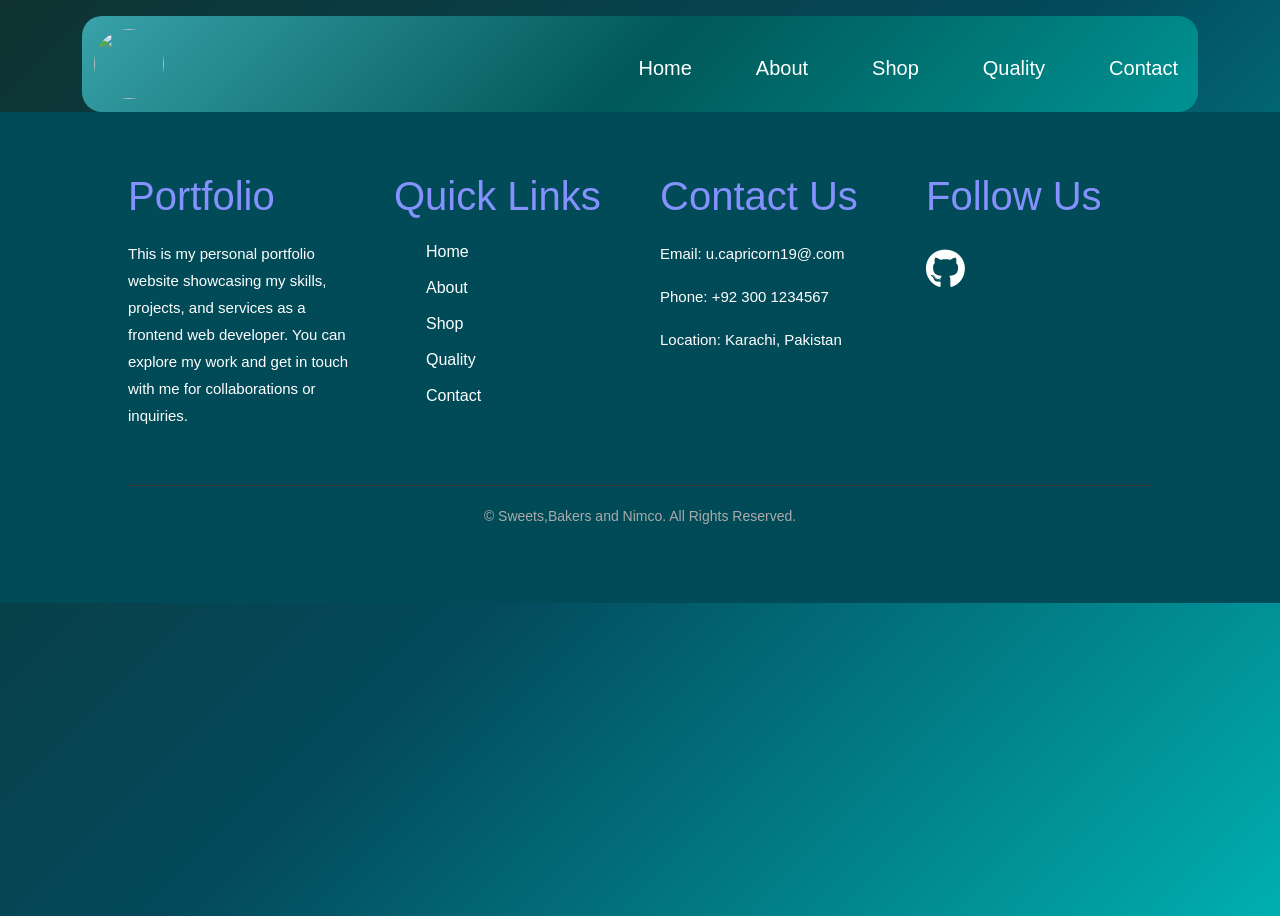
==== about.html @ 07410222 "sweets" ====
<!DOCTYPE html>
<html lang="en">

<head>
    <meta charset="UTF-8">
    <meta name="viewport" content="width=device-width, initial-scale=1.0">
    <title>Sweets-Bakers-And-Nimco</title>
    <link rel="icon"
        href="https://encrypted-tbn0.gstatic.com/images?q=tbn:ANd9GcQSPU_2OyBWD0z-hDxwx0uyjAuUcfWGW-vGdlGBXDtDwg&s=10"
        type="image/x-icon">
    <link href="https://cdn.jsdelivr.net/npm/bootstrap@5.3.8/dist/css/bootstrap.min.css" rel="stylesheet"
        integrity="sha384-sRIl4kxILFvY47J16cr9ZwB07vP4J8+LH7qKQnuqkuIAvNWLzeN8tE5YBujZqJLB" crossorigin="anonymous">
    <link rel="stylesheet" href="https://cdnjs.cloudflare.com/ajax/libs/animate.css/4.1.1/animate.min.css" />
    <link rel="stylesheet" href="https://cdnjs.cloudflare.com/ajax/libs/font-awesome/6.5.1/css/all.min.css">
    <link rel="stylesheet" href="https://cdn.jsdelivr.net/npm/bootstrap-icons@1.11.3/font/bootstrap-icons.min.css">
    <link rel="stylesheet" href="style.css">
</head>

<body>
    <div class="container-fluid">
        <div class="container">
            <nav class="navbar navbar-expand-lg navUl navnav mt-3">
                <div class="container-fluid">
                    <a class="navbar-brand" href="#"><img src="./images/slice.jfif" class="logo-1"></a>
                    <button class="navbar-toggler" type="button" data-bs-toggle="collapse"
                        data-bs-target="#navbarSupportedContent" aria-controls="navbarSupportedContent"
                        aria-expanded="false" aria-label="Toggle navigation">
                        <span class="navbar-toggler-icon"></span>
                    </button>
                    <div class="collapse navbar-collapse mt-2" id="navbarSupportedContent">
                        <ul class="navbar-nav navlist ms-auto mb-lg-0 gap-5">
                            <li class="nav-item">
                                <a class="nav-link blog" href="index.html">Home</a>
                            </li>
                            <li class="nav-item">
                                <a class="nav-link" href="about.html">About</a>
                            </li>
                            <li class="nav-item">
                                <a class="nav-link" href="shop.html">Shop</a>
                            </li>
                            <li class="nav-item">
                                <a class="nav-link" href="quality.html">Quality</a>
                            </li>
                            <li class="nav-item">
                                <a class="nav-link" href="contact.html">Contact</a>
                            </li>
                        </ul>
                    </div>
                </div>
            </nav>
        </div>
    </div>

     <footer class="footer">
        <div class="footer-container">
            <div class="footer-col">
                <h2>Portfolio</h2>
                <p>
                    This is my personal portfolio website showcasing my skills, projects, and services as a frontend
                    web
                    developer. You can explore my work and get in touch with me for collaborations or inquiries.
                </p>
            </div>
            <div class="footer-col">
                <h2>Quick Links</h2>
                <ul>
                    <li><a href="index.html">Home</a></li>
                    <li><a href="about.html">About</a></li>
                    <li><a href="shop.html">Shop</a></li>
                    <li><a href="quality.html">Quality</a></li>
                    <li><a href="contact.html">Contact</a></li>
                </ul>
            </div>
            <div class="footer-col">
                <h2>Contact Us</h2>
                <p>Email: u.capricorn19@.com</p>
                <p>Phone: +92 300 1234567</p>
                <p>Location: Karachi, Pakistan</p>
            </div>
            <div class="footer-col">
                <h2>Follow Us</h2>
                <div class="social-icons">
                    <a href="https://github.com/UfaqFatima786" target="_blank">
                        <i class="fa-brands fa-github"></i>
                    </a>
                </div>
            </div>
        </div>
        <div class="footer-bottom">
            <p>© Sweets,Bakers and Nimco. All Rights Reserved.</p>
        </div>
    </footer>
    <script src="https://cdn.jsdelivr.net/npm/bootstrap@5.3.8/dist/js/bootstrap.bundle.min.js"
        integrity="sha384-FKyoEForCGlyvwx9Hj09JcYn3nv7wiPVlz7YYwJrWVcXK/BmnVDxM+D2scQbITxI"
        crossorigin="anonymous"></script>
    <script src="app.js"></script>
</body>

</html>
---- style.css ----
body {

    background: linear-gradient(135deg, #0e3331, #034a5c, #00afaf);
    color: white;
    min-height: 100vh;
    margin: 0;
    overflow-x: hidden;
    font-family: 'Poppins', sans-serif;
}

.navbar {
    background: linear-gradient(135deg, #38a2aa, #015858, #009292);
    border-radius: 20px;
    box-shadow: #9aecbc;
}

.logo-1 {
    width: 70px;
    height: 70px;
    border-radius: 50px;
}

.nav-link {
    color: white;
    transition: 0.3s ease;
    font-size: 20px;
    font-weight: 500px;
}

.nav-link:hover {
    color: #f5bfbf;
    transform: scale(1.05);
    font-size: 20px;
}
.sweets{
    height: 500px;
}




.footer{
    background: #014b58;
    padding: 60px 10%;
    color: white;
    font-family: Arial, Helvetica, sans-serif;
}

.footer-container{
    display: grid;
    grid-template-columns: repeat(4,1fr);
    gap: 40px;
}

.footer-col h2{
    color: #8591fd;
    margin-bottom: 20px;
    font-size: 40px;
    font-weight: 500;
}

.footer-col p{
    color: #ffffff;
    line-height: 1.8;
    font-size: 15px;
}

.footer-col ul{
    list-style: none;
}

.footer-col ul li{
    margin-bottom: 12px;
}

.footer-col ul li a{
    text-decoration: none;
    color: #ffffff;
    transition: 0.3s;
}

.footer-col ul li a:hover{
    color: #abadff;
    padding-left: 5px;
}

.social-icons{
    display: flex;
    flex-direction: column;
    gap: 12px;
}

.social-icons a{
    text-decoration: none;
    color: #ffffff;
    font-size: 40px;
    transition: 0.3s;
}

.social-icons a:hover{
    color: #00ffaa;
    transform: translateX(5px);
}

.footer-bottom{
    text-align: center;
    border-top: 1px solid #333;
    margin-top: 40px;
    padding-top: 20px;
}

.footer-bottom p{
    color: #aaa;
    font-size: 14px;
}
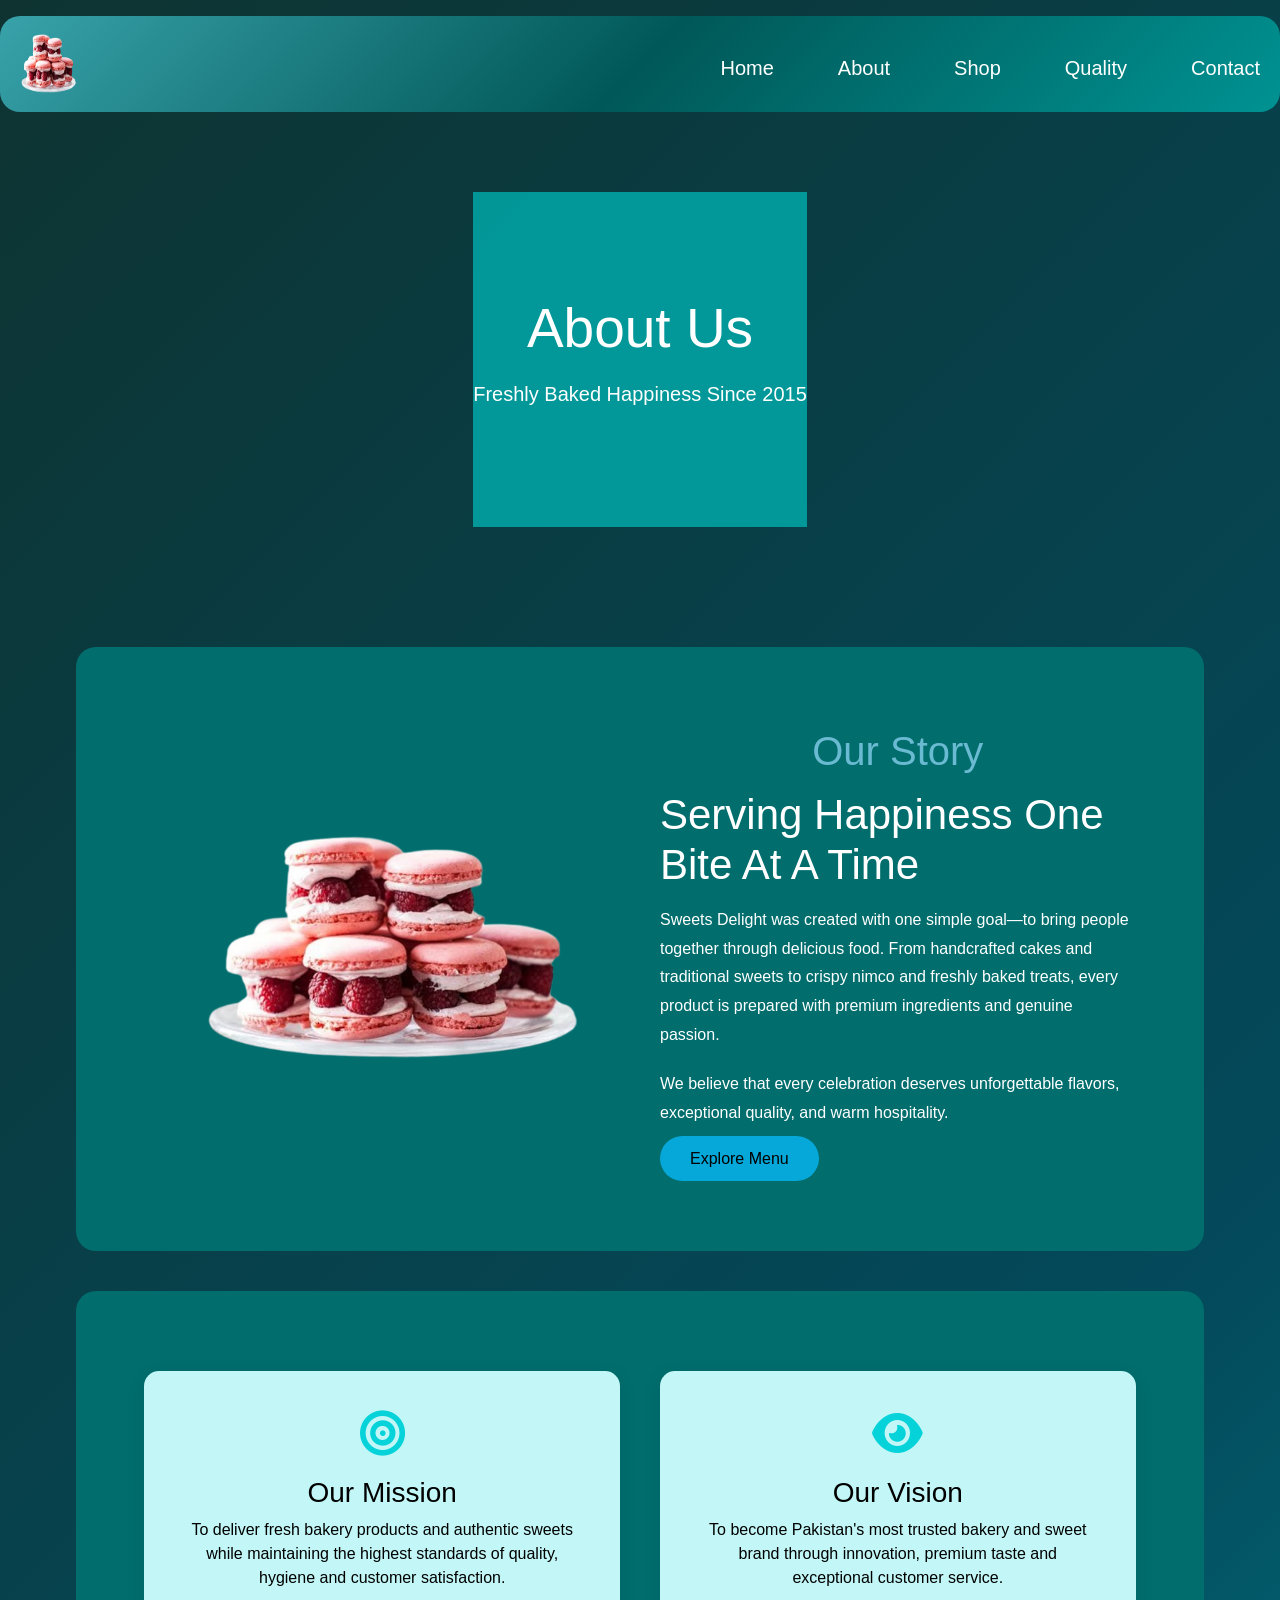
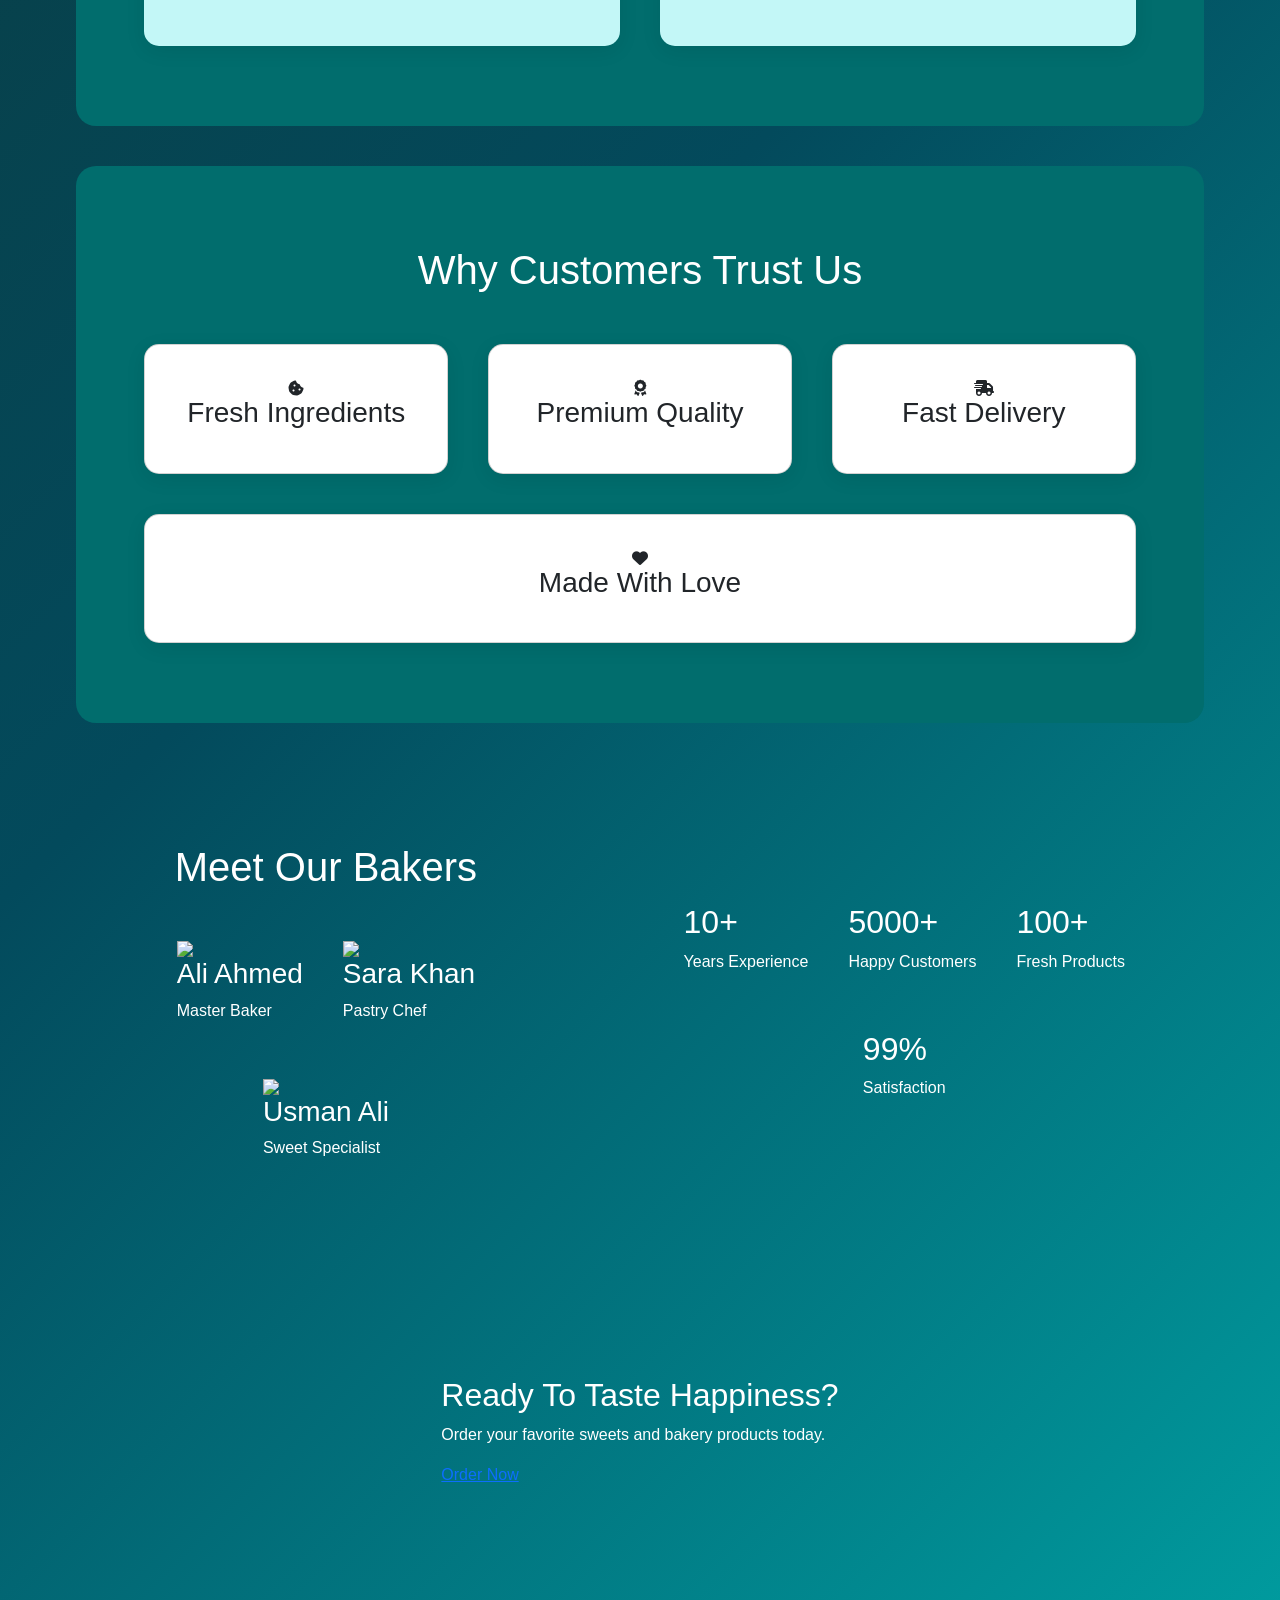
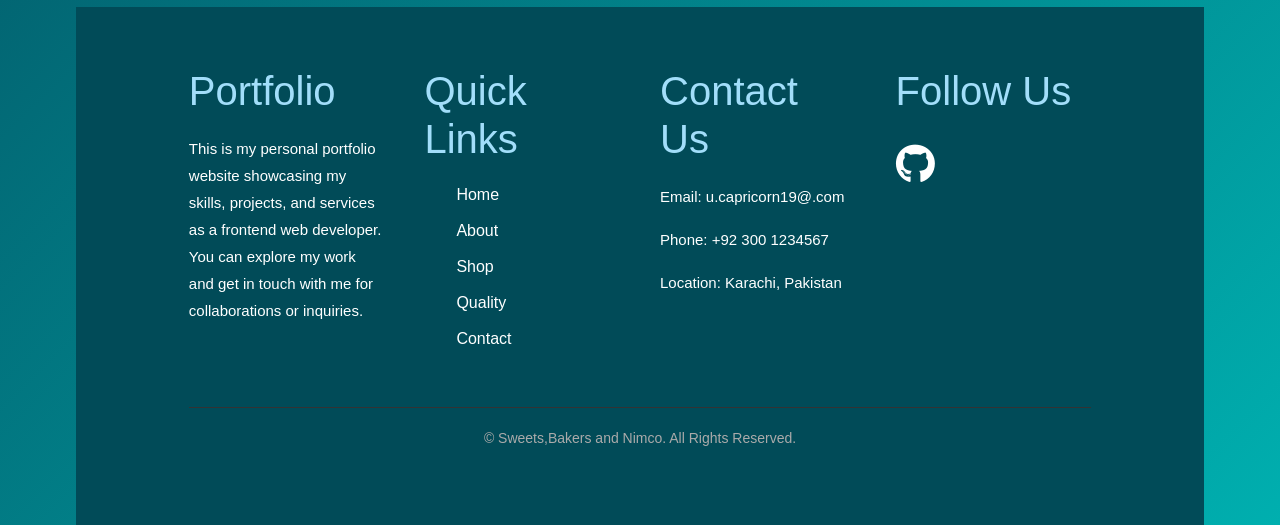
==== commit 60b76e98: "sweets" ====
--- a/about.html
+++ b/about.html
@@ -4,96 +4,211 @@
 <head>
     <meta charset="UTF-8">
     <meta name="viewport" content="width=device-width, initial-scale=1.0">
-    <title>Sweets-Bakers-And-Nimco</title>
+    <title>Sweets-Delight</title>
     <link rel="icon"
-        href="https://encrypted-tbn0.gstatic.com/images?q=tbn:ANd9GcQSPU_2OyBWD0z-hDxwx0uyjAuUcfWGW-vGdlGBXDtDwg&s=10"
+        href="https://encrypted-tbn0.gstatic.com/images?q=tbn:ANd9GcRHqGOe3bNOviGj0-IdmDJj21TCcK_6oTFHWf-xIBo3dw&s=10"
         type="image/x-icon">
     <link href="https://cdn.jsdelivr.net/npm/bootstrap@5.3.8/dist/css/bootstrap.min.css" rel="stylesheet"
         integrity="sha384-sRIl4kxILFvY47J16cr9ZwB07vP4J8+LH7qKQnuqkuIAvNWLzeN8tE5YBujZqJLB" crossorigin="anonymous">
     <link rel="stylesheet" href="https://cdnjs.cloudflare.com/ajax/libs/animate.css/4.1.1/animate.min.css" />
     <link rel="stylesheet" href="https://cdnjs.cloudflare.com/ajax/libs/font-awesome/6.5.1/css/all.min.css">
     <link rel="stylesheet" href="https://cdn.jsdelivr.net/npm/bootstrap-icons@1.11.3/font/bootstrap-icons.min.css">
-    <link rel="stylesheet" href="style.css">
+    <link rel="stylesheet" href="about.css">
 </head>
 
 <body>
-    <div class="container-fluid">
-        <div class="container">
-            <nav class="navbar navbar-expand-lg navUl navnav mt-3">
-                <div class="container-fluid">
-                    <a class="navbar-brand" href="#"><img src="./images/slice.jfif" class="logo-1"></a>
-                    <button class="navbar-toggler" type="button" data-bs-toggle="collapse"
-                        data-bs-target="#navbarSupportedContent" aria-controls="navbarSupportedContent"
-                        aria-expanded="false" aria-label="Toggle navigation">
-                        <span class="navbar-toggler-icon"></span>
-                    </button>
-                    <div class="collapse navbar-collapse mt-2" id="navbarSupportedContent">
-                        <ul class="navbar-nav navlist ms-auto mb-lg-0 gap-5">
-                            <li class="nav-item">
-                                <a class="nav-link blog" href="index.html">Home</a>
-                            </li>
-                            <li class="nav-item">
-                                <a class="nav-link" href="about.html">About</a>
-                            </li>
-                            <li class="nav-item">
-                                <a class="nav-link" href="shop.html">Shop</a>
-                            </li>
-                            <li class="nav-item">
-                                <a class="nav-link" href="quality.html">Quality</a>
-                            </li>
-                            <li class="nav-item">
-                                <a class="nav-link" href="contact.html">Contact</a>
-                            </li>
-                        </ul>
+    <!-- <div class="container-fluid">
+        <div class="container"> -->
+    <nav class="navbar navbar-expand-lg navUl navnav mt-3">
+        <div class="container-fluid">
+            <a class="navbar-brand" href="#"><img src="./images/bakery navbar.png" class="logo-1"></a>
+            <button class="navbar-toggler" type="button" data-bs-toggle="collapse"
+                data-bs-target="#navbarSupportedContent" aria-controls="navbarSupportedContent" aria-expanded="false"
+                aria-label="Toggle navigation">
+                <span class="navbar-toggler-icon"></span>
+            </button>
+            <div class="collapse navbar-collapse mt-2" id="navbarSupportedContent">
+                <ul class="navbar-nav navlist ms-auto mb-lg-0 gap-5">
+                    <li class="nav-item">
+                        <a class="nav-link blog" href="index.html">Home</a>
+                    </li>
+                    <li class="nav-item">
+                        <a class="nav-link" href="about.html">About</a>
+                    </li>
+                    <li class="nav-item">
+                        <a class="nav-link" href="shop.html">Shop</a>
+                    </li>
+                    <li class="nav-item">
+                        <a class="nav-link" href="quality.html">Quality</a>
+                    </li>
+                    <li class="nav-item">
+                        <a class="nav-link" href="contact.html">Contact</a>
+                    </li>
+                </ul>
+            </div>
+        </div>
+    </nav>
+    </div>
+    </div>
+    <div class="container">
+        <section class="about-banner">
+            <div class="overlay">
+                <h1>About Us</h1>
+                <p>Freshly Baked Happiness Since 2015</p>
+            </div>
+        </section>
+        <section class="story">
+            <div class="container">
+                <div class="story-img">
+                    <img src="./images/bakery navbar.png" alt="">
+                </div>
+                <div class="story-text">
+                    <h4>Our Story</h4>
+                    <h2>Serving Happiness One Bite At A Time</h2>
+                    <p>
+                        Sweets Delight was created with one simple goal—to bring people together through delicious food.
+                        From handcrafted cakes and traditional sweets to crispy nimco and freshly baked treats, every
+                        product is prepared with premium ingredients and genuine passion.
+                    </p>
+                    <p>
+                        We believe that every celebration deserves unforgettable flavors, exceptional quality, and warm
+                        hospitality.
+                    </p>
+                    <a href="shop.html">Explore Menu</a>
+                </div>
+            </div>
+        </section>
+        <section class="mission">
+            <div class="container">
+                <div class="box">
+                    <i class="fa-solid fa-bullseye"></i>
+                    <h3>Our Mission</h3>
+                    <p>
+                        To deliver fresh bakery products and authentic sweets while maintaining the highest standards of
+                        quality, hygiene and customer satisfaction.
+                    </p>
+                </div>
+                <div class="box">
+                    <i class="fa-solid fa-eye"></i>
+                    <h3>Our Vision</h3>
+                    <p>
+                        To become Pakistan's most trusted bakery and sweet brand through innovation, premium taste and
+                        exceptional customer service.
+                    </p>
+                </div>
+            </div>
+        </section>
+        <!--========== Why Trust ==========-->
+        <section class="trust">
+            <h2>Why Customers Trust Us</h2>
+            <div class="container">
+                <div class="card">
+                    <i class="fa-solid fa-cookie-bite"></i>
+                    <h3>Fresh Ingredients</h3>
+                </div>
+                <div class="card">
+                    <i class="fa-solid fa-award"></i>
+                    <h3>Premium Quality</h3>
+                </div>
+                <div class="card">
+                    <i class="fa-solid fa-truck-fast"></i>
+                    <h3>Fast Delivery</h3>
+                </div>
+                <div class="card">
+                    <i class="fa-solid fa-heart"></i>
+                    <h3>Made With Love</h3>
+                </div>
+            </div>
+        </section>
+        <!--========== Team ==========-->
+        <section class="team">
+            <h2>Meet Our Bakers</h2>
+            <div class="container">
+                <div class="member">
+                    <img src="images/team1.jpg">
+                    <h3>Ali Ahmed</h3>
+                    <p>Master Baker</p>
+                </div>
+                <div class="member">
+                    <img src="images/team2.jpg">
+                    <h3>Sara Khan</h3>
+                    <p>Pastry Chef</p>
+                </div>
+                <div class="member">
+                    <img src="images/team3.jpg">
+                    <h3>Usman Ali</h3>
+                    <p>Sweet Specialist</p>
+                </div>
+            </div>
+        </section>
+        <section class="counter">
+            <div class="container">
+                <div>
+                    <h2>10+</h2>
+                    <p>Years Experience</p>
+                </div>
+                <div>
+                    <h2>5000+</h2>
+                    <p>Happy Customers</p>
+                </div>
+                <div>
+                    <h2>100+</h2>
+                    <p>Fresh Products</p>
+                </div>
+                <div>
+                    <h2>99%</h2>
+                    <p>Satisfaction</p>
+                </div>
+            </div>
+        </section>
+        <section class="cta">
+            <h2>Ready To Taste Happiness?</h2>
+            <p>Order your favorite sweets and bakery products today.</p>
+            <a href="shop.html">Order Now</a>
+        </section>
+        <footer class="footer">
+            <div class="footer-container">
+                <div class="footer-col">
+                    <h2>Portfolio</h2>
+                    <p>
+                        This is my personal portfolio website showcasing my skills, projects, and services as a frontend
+                        web
+                        developer. You can explore my work and get in touch with me for collaborations or inquiries.
+                    </p>
+                </div>
+                <div class="footer-col">
+                    <h2>Quick Links</h2>
+                    <ul>
+                        <li><a href="index.html">Home</a></li>
+                        <li><a href="about.html">About</a></li>
+                        <li><a href="shop.html">Shop</a></li>
+                        <li><a href="quality.html">Quality</a></li>
+                        <li><a href="contact.html">Contact</a></li>
+                    </ul>
+                </div>
+                <div class="footer-col">
+                    <h2>Contact Us</h2>
+                    <p>Email: u.capricorn19@.com</p>
+                    <p>Phone: +92 300 1234567</p>
+                    <p>Location: Karachi, Pakistan</p>
+                </div>
+                <div class="footer-col">
+                    <h2>Follow Us</h2>
+                    <div class="social-icons">
+                        <a href="https://github.com/UfaqFatima786" target="_blank">
+                            <i class="fa-brands fa-github"></i>
+                        </a>
                     </div>
                 </div>
-            </nav>
-        </div>
-    </div>
-
-     <footer class="footer">
-        <div class="footer-container">
-            <div class="footer-col">
-                <h2>Portfolio</h2>
-                <p>
-                    This is my personal portfolio website showcasing my skills, projects, and services as a frontend
-                    web
-                    developer. You can explore my work and get in touch with me for collaborations or inquiries.
-                </p>
-            </div>
-            <div class="footer-col">
-                <h2>Quick Links</h2>
-                <ul>
-                    <li><a href="index.html">Home</a></li>
-                    <li><a href="about.html">About</a></li>
-                    <li><a href="shop.html">Shop</a></li>
-                    <li><a href="quality.html">Quality</a></li>
-                    <li><a href="contact.html">Contact</a></li>
-                </ul>
-            </div>
-            <div class="footer-col">
-                <h2>Contact Us</h2>
-                <p>Email: u.capricorn19@.com</p>
-                <p>Phone: +92 300 1234567</p>
-                <p>Location: Karachi, Pakistan</p>
-            </div>
-            <div class="footer-col">
-                <h2>Follow Us</h2>
-                <div class="social-icons">
-                    <a href="https://github.com/UfaqFatima786" target="_blank">
-                        <i class="fa-brands fa-github"></i>
-                    </a>
-                </div>
-            </div>
-        </div>
-        <div class="footer-bottom">
-            <p>© Sweets,Bakers and Nimco. All Rights Reserved.</p>
-        </div>
-    </footer>
-    <script src="https://cdn.jsdelivr.net/npm/bootstrap@5.3.8/dist/js/bootstrap.bundle.min.js"
-        integrity="sha384-FKyoEForCGlyvwx9Hj09JcYn3nv7wiPVlz7YYwJrWVcXK/BmnVDxM+D2scQbITxI"
-        crossorigin="anonymous"></script>
-    <script src="app.js"></script>
+            </div>
+            <div class="footer-bottom">
+                <p>© Sweets,Bakers and Nimco. All Rights Reserved.</p>
+            </div>
+        </footer>
+        <script src="https://cdn.jsdelivr.net/npm/bootstrap@5.3.8/dist/js/bootstrap.bundle.min.js"
+            integrity="sha384-FKyoEForCGlyvwx9Hj09JcYn3nv7wiPVlz7YYwJrWVcXK/BmnVDxM+D2scQbITxI"
+            crossorigin="anonymous"></script>
+        <script src="app.js"></script>
 </body>
 
 </html>
--- a/about.css
+++ b/about.css
@@ -0,0 +1,265 @@
+
+*{
+margin:0;
+padding:0;
+box-sizing:border-box;
+font-family:Arial,sans-serif;
+}
+
+html {
+    scroll-behavior: smooth;
+}
+
+body {
+
+    background: linear-gradient(135deg, #0e3331, #034a5c, #00afaf);
+    color: white;
+    min-height: 100vh;
+    margin: 0;
+    overflow-x: hidden;
+    font-family: 'Poppins', sans-serif;
+}
+
+.navbar {
+    background: linear-gradient(135deg, #38a2aa, #015858, #009292);
+    border-radius: 20px;
+    box-shadow: #9aecbc;
+}
+
+.nav-link {
+    color: white;
+    transition: 0.3s ease;
+    font-size: 20px;
+    font-weight: 500px;
+}
+
+.nav-link:hover {
+    color: #bfe8f5;
+    transform: scale(1.05);
+    font-size: 20px;
+}
+.logo-1 {
+    width: 70px;
+    height: 70px;
+    border-radius: 50px;
+}
+img{
+width:100%;
+display:block;
+}
+
+.container{
+width:90%;
+max-width:1200px;
+margin:auto;
+display:flex;
+gap:40px;
+align-items:center;
+justify-content:center;
+flex-wrap:wrap;
+}
+
+section{
+padding:80px 0;
+}
+
+/* Banner */
+
+.about-banner{
+height:55vh;
+background:url(images/about-banner.jpg) center/cover;
+display:flex;
+justify-content:center;
+align-items:center;
+}
+
+.overlay{
+background:rgba(1, 177, 177, 0.781);
+width:100%;
+height:100%;
+display:flex;
+flex-direction:column;
+justify-content:center;
+align-items:center;
+color:#fff;
+text-align:center;
+}
+
+.overlay h1{
+font-size:55px;
+}
+
+.overlay p{
+font-size:20px;
+margin-top:10px;
+}
+
+/* Story */
+.story {
+    background-color: #016d6d;
+    border-radius: 20px;
+}
+.story-text{
+flex:1;
+}
+
+.story-img{
+flex:1;
+}
+
+.story-img img{
+border-radius:15px;
+}
+
+.story-text h4{
+color:#83cce9ce;
+font-size: 40px;
+text-align: center;
+}
+
+.story-text h2{
+font-size:42px;
+margin:15px 0;
+}
+
+.story-text p{
+color:#ffffff;
+line-height:1.8;
+margin-bottom:20px;
+}
+
+.story-text a{
+background:#06a8d9;
+color:#000000;
+padding:14px 30px;
+border-radius:30px;
+text-decoration:none;
+}
+
+/* Mission */
+
+.mission{
+ background-color: #016d6d;
+    border-radius: 20px;}
+
+.box{
+flex:1;
+padding:40px;
+text-align:center;
+background:#c3f7f7;
+color: #000000;
+border-radius:15px;
+box-shadow:0 5px 20px rgba(0,0,0,.08);
+}
+
+.box i{
+font-size:45px;
+color:#06d2d9;
+margin-bottom:20px;
+}
+
+/* Trust */
+.trust{
+     background-color: #016d6d;
+    border-radius: 20px;
+}
+.trust h2,
+.team h2{
+text-align:center;
+margin-bottom:50px;
+font-size:40px;
+}
+
+.card{
+flex:1;
+min-width:220px;
+background:#fff;
+padding:35px;
+border-radius:15px;
+text-align:center;
+box-shadow:0 5px 20px rgba(0,0,0,.08);
+transition:.3s;
+}
+/* 
+.card
+
+Connecti */
+
+
+
+
+
+.footer {
+    background: #014b58;
+    padding: 60px 10%;
+    color: white;
+    font-family: Arial, Helvetica, sans-serif;
+}
+
+.footer-container {
+    display: grid;
+    grid-template-columns: repeat(4, 1fr);
+    gap: 40px;
+}
+
+.footer-col h2 {
+    color: #a2defa;
+    margin-bottom: 20px;
+    font-size: 40px;
+    font-weight: 500;
+}
+
+.footer-col p {
+    color: #ffffff;
+    line-height: 1.8;
+    font-size: 15px;
+}
+
+.footer-col ul {
+    list-style: none;
+}
+
+.footer-col ul li {
+    margin-bottom: 12px;
+}
+
+.footer-col ul li a {
+    text-decoration: none;
+    color: #ffffff;
+    transition: 0.3s;
+}
+
+.footer-col ul li a:hover {
+    color: #abadff;
+    padding-left: 5px;
+}
+
+.social-icons {
+    display: flex;
+    flex-direction: column;
+    gap: 12px;
+}
+
+.social-icons a {
+    text-decoration: none;
+    color: #ffffff;
+    font-size: 40px;
+    transition: 0.3s;
+}
+
+.social-icons a:hover {
+    color: #00ffaa;
+    transform: translateX(5px);
+}
+
+.footer-bottom {
+    text-align: center;
+    border-top: 1px solid #333;
+    margin-top: 40px;
+    padding-top: 20px;
+}
+
+.footer-bottom p {
+    color: #aaa;
+    font-size: 14px;
+}
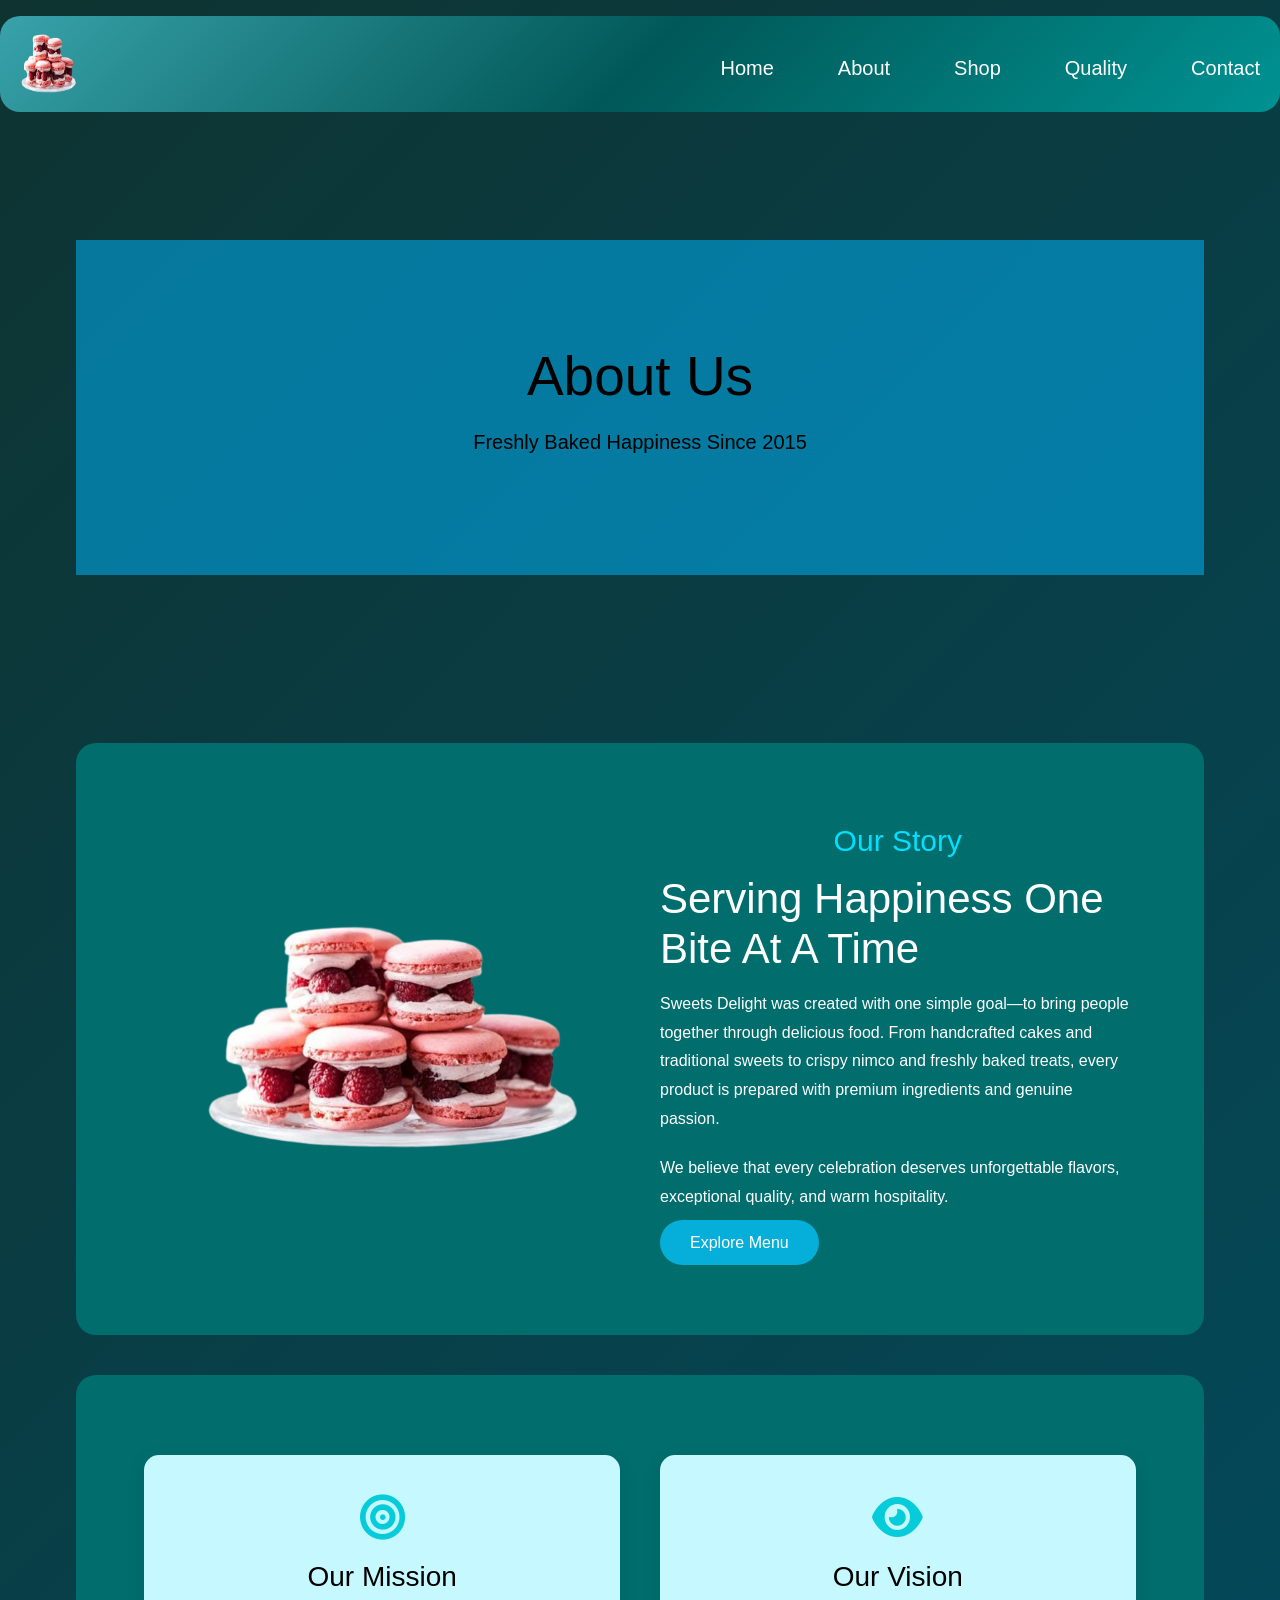
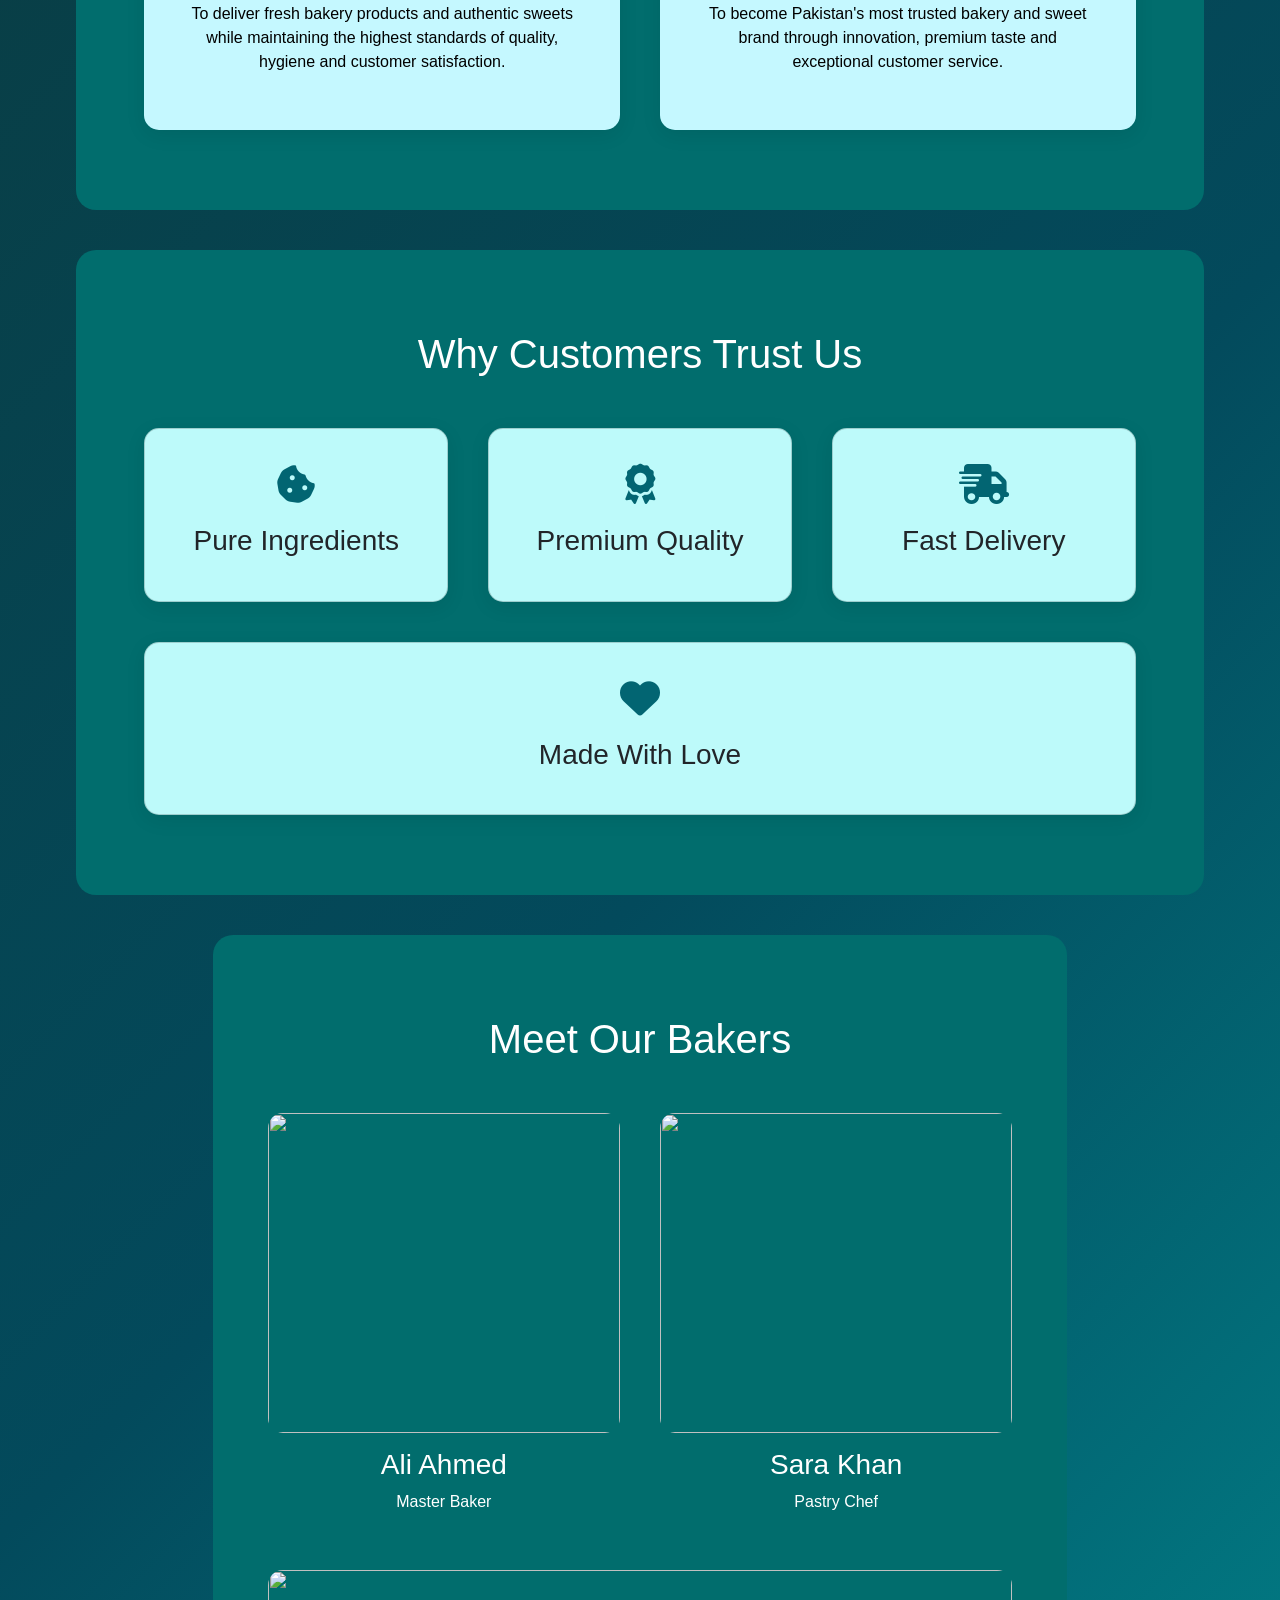
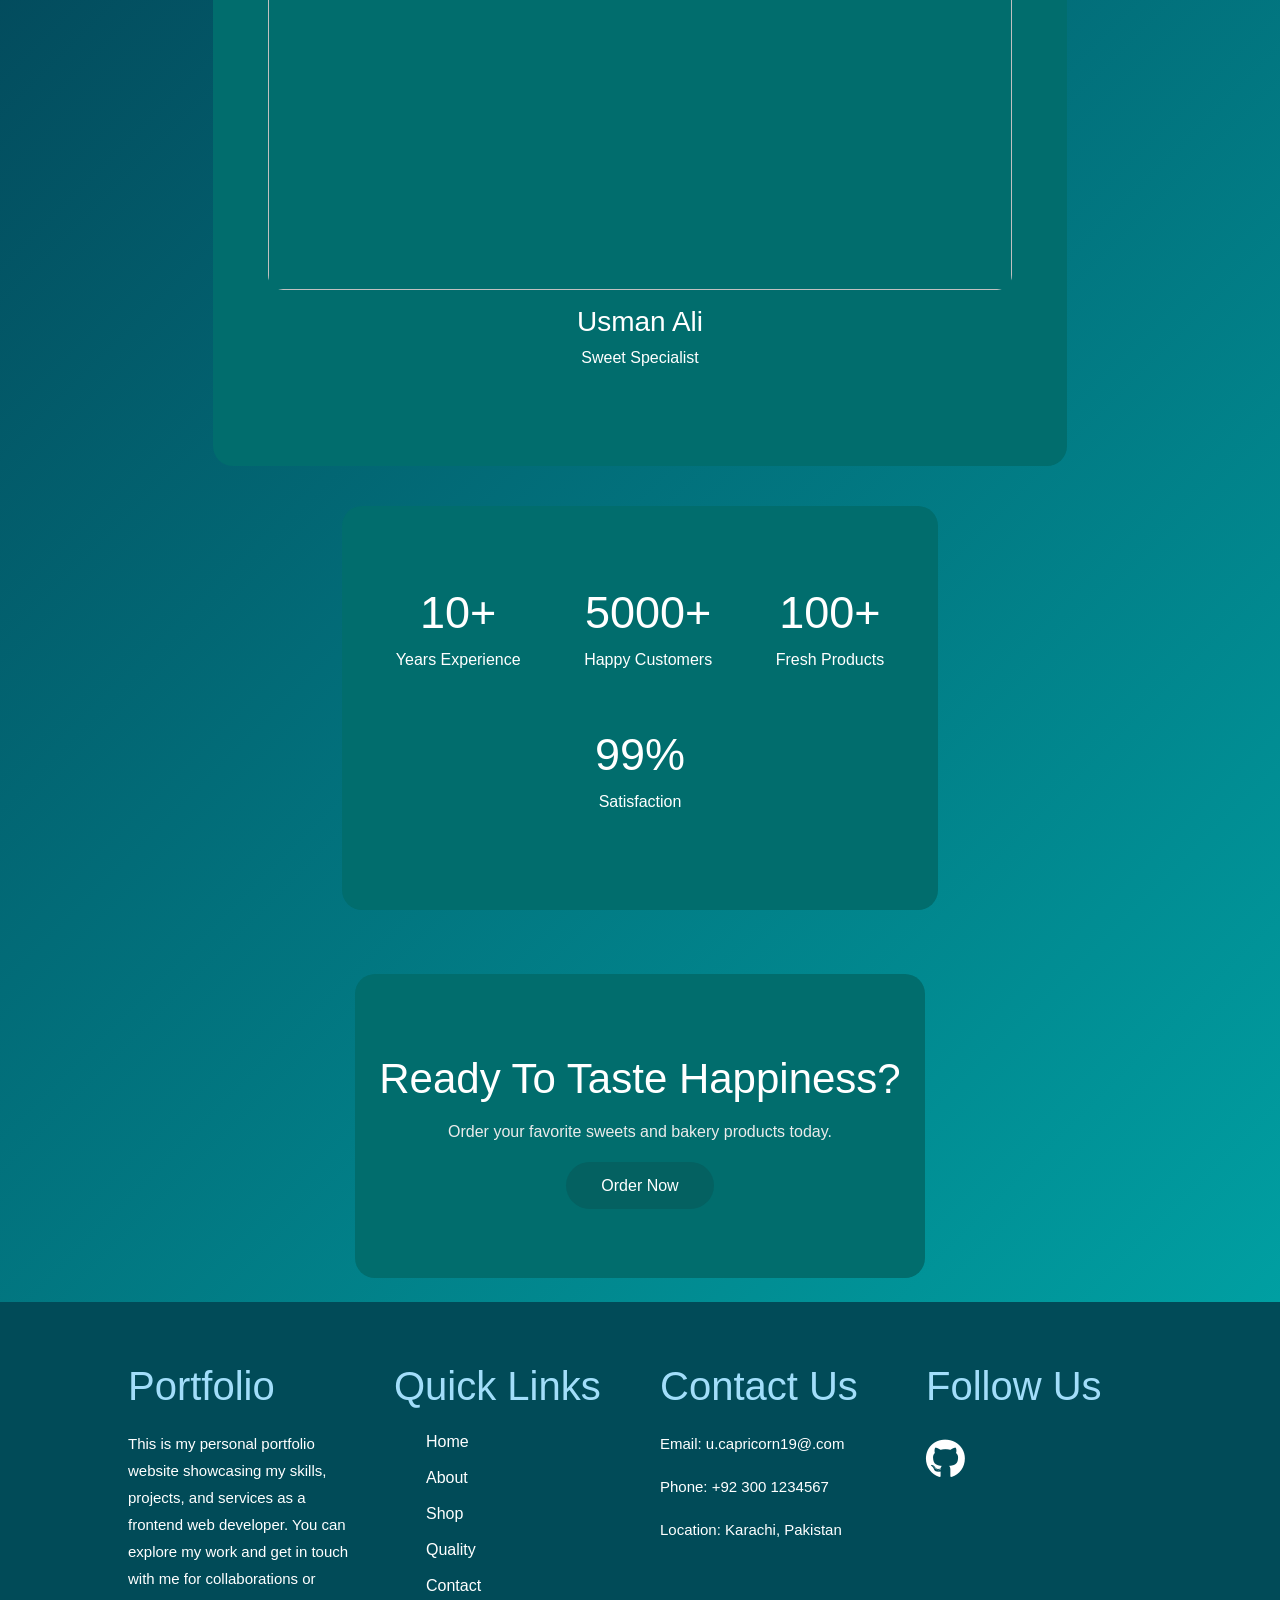
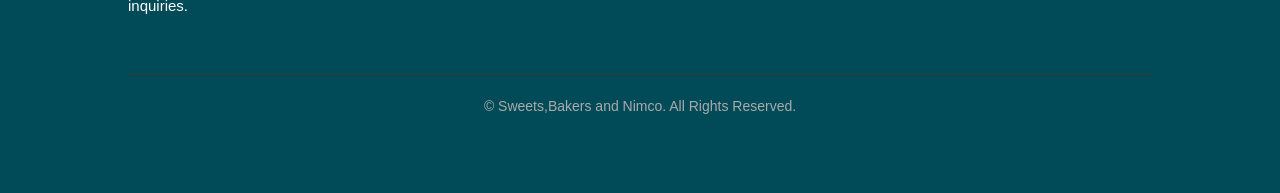
==== commit 233d1348: "sweets" ====
--- a/about.html
+++ b/about.html
@@ -51,7 +51,7 @@
     </div>
     </div>
     <div class="container">
-        <section class="about-banner">
+        <section class="about-banner my-5">
             <div class="overlay">
                 <h1>About Us</h1>
                 <p>Freshly Baked Happiness Since 2015</p>
@@ -59,8 +59,11 @@
         </section>
         <section class="story">
             <div class="container">
-                <div class="story-img">
-                    <img src="./images/bakery navbar.png" alt="">
+                <!-- <div class="col-lg-6 col-md-6 col-12 img">
+                    <img src="./images/pizza.png" alt="Pizza Image" class="img-fluid">
+                </div> -->
+                <div class="story-img col-lg-6 col-md-6 col-12">
+                    <img src="./images/bakery navbar.png" alt="story-img" class="img-fluid">
                 </div>
                 <div class="story-text">
                     <h4>Our Story</h4>
@@ -98,13 +101,12 @@
                 </div>
             </div>
         </section>
-        <!--========== Why Trust ==========-->
         <section class="trust">
             <h2>Why Customers Trust Us</h2>
             <div class="container">
                 <div class="card">
                     <i class="fa-solid fa-cookie-bite"></i>
-                    <h3>Fresh Ingredients</h3>
+                    <h3>Pure Ingredients</h3>
                 </div>
                 <div class="card">
                     <i class="fa-solid fa-award"></i>
@@ -161,54 +163,55 @@
                 </div>
             </div>
         </section>
-        <section class="cta">
+        <section class="cta my-4 px-4">
             <h2>Ready To Taste Happiness?</h2>
             <p>Order your favorite sweets and bakery products today.</p>
             <a href="shop.html">Order Now</a>
         </section>
-        <footer class="footer">
-            <div class="footer-container">
-                <div class="footer-col">
-                    <h2>Portfolio</h2>
-                    <p>
-                        This is my personal portfolio website showcasing my skills, projects, and services as a frontend
-                        web
-                        developer. You can explore my work and get in touch with me for collaborations or inquiries.
-                    </p>
-                </div>
-                <div class="footer-col">
-                    <h2>Quick Links</h2>
-                    <ul>
-                        <li><a href="index.html">Home</a></li>
-                        <li><a href="about.html">About</a></li>
-                        <li><a href="shop.html">Shop</a></li>
-                        <li><a href="quality.html">Quality</a></li>
-                        <li><a href="contact.html">Contact</a></li>
-                    </ul>
-                </div>
-                <div class="footer-col">
-                    <h2>Contact Us</h2>
-                    <p>Email: u.capricorn19@.com</p>
-                    <p>Phone: +92 300 1234567</p>
-                    <p>Location: Karachi, Pakistan</p>
-                </div>
-                <div class="footer-col">
-                    <h2>Follow Us</h2>
-                    <div class="social-icons">
-                        <a href="https://github.com/UfaqFatima786" target="_blank">
-                            <i class="fa-brands fa-github"></i>
-                        </a>
-                    </div>
-                </div>
-            </div>
-            <div class="footer-bottom">
-                <p>© Sweets,Bakers and Nimco. All Rights Reserved.</p>
-            </div>
-        </footer>
-        <script src="https://cdn.jsdelivr.net/npm/bootstrap@5.3.8/dist/js/bootstrap.bundle.min.js"
-            integrity="sha384-FKyoEForCGlyvwx9Hj09JcYn3nv7wiPVlz7YYwJrWVcXK/BmnVDxM+D2scQbITxI"
-            crossorigin="anonymous"></script>
-        <script src="app.js"></script>
+    </div>
+    <footer class="footer">
+        <div class="footer-container">
+            <div class="footer-col">
+                <h2>Portfolio</h2>
+                <p>
+                    This is my personal portfolio website showcasing my skills, projects, and services as a frontend
+                    web
+                    developer. You can explore my work and get in touch with me for collaborations or inquiries.
+                </p>
+            </div>
+            <div class="footer-col">
+                <h2>Quick Links</h2>
+                <ul>
+                    <li><a href="index.html">Home</a></li>
+                    <li><a href="about.html">About</a></li>
+                    <li><a href="shop.html">Shop</a></li>
+                    <li><a href="quality.html">Quality</a></li>
+                    <li><a href="contact.html">Contact</a></li>
+                </ul>
+            </div>
+            <div class="footer-col">
+                <h2>Contact Us</h2>
+                <p>Email: u.capricorn19@.com</p>
+                <p>Phone: +92 300 1234567</p>
+                <p>Location: Karachi, Pakistan</p>
+            </div>
+            <div class="footer-col">
+                <h2>Follow Us</h2>
+                <div class="social-icons">
+                    <a href="https://github.com/UfaqFatima786" target="_blank">
+                        <i class="fa-brands fa-github"></i>
+                    </a>
+                </div>
+            </div>
+        </div>
+        <div class="footer-bottom">
+            <p>© Sweets,Bakers and Nimco. All Rights Reserved.</p>
+        </div>
+    </footer>
+    <script src="https://cdn.jsdelivr.net/npm/bootstrap@5.3.8/dist/js/bootstrap.bundle.min.js"
+        integrity="sha384-FKyoEForCGlyvwx9Hj09JcYn3nv7wiPVlz7YYwJrWVcXK/BmnVDxM+D2scQbITxI"
+        crossorigin="anonymous"></script>
+    <script src="app.js"></script>
 </body>
 
 </html>
--- a/about.css
+++ b/about.css
@@ -1,11 +1,3 @@
-
-*{
-margin:0;
-padding:0;
-box-sizing:border-box;
-font-family:Arial,sans-serif;
-}
-
 html {
     scroll-behavior: smooth;
 }
@@ -26,6 +18,12 @@
     box-shadow: #9aecbc;
 }
 
+.logo-1 {
+    width: 70px;
+    height: 70px;
+    border-radius: 50px;
+}
+
 .nav-link {
     color: white;
     transition: 0.3s ease;
@@ -34,159 +32,253 @@
 }
 
 .nav-link:hover {
-    color: #bfe8f5;
+    color: #bff3f5;
     transform: scale(1.05);
     font-size: 20px;
 }
-.logo-1 {
-    width: 70px;
-    height: 70px;
-    border-radius: 50px;
-}
-img{
-width:100%;
-display:block;
-}
-
-.container{
-width:90%;
-max-width:1200px;
-margin:auto;
-display:flex;
-gap:40px;
-align-items:center;
-justify-content:center;
-flex-wrap:wrap;
-}
-
-section{
-padding:80px 0;
-}
-
-/* Banner */
-
-.about-banner{
-height:55vh;
-background:url(images/about-banner.jpg) center/cover;
-display:flex;
-justify-content:center;
-align-items:center;
-}
-
-.overlay{
-background:rgba(1, 177, 177, 0.781);
-width:100%;
-height:100%;
-display:flex;
-flex-direction:column;
-justify-content:center;
-align-items:center;
-color:#fff;
-text-align:center;
-}
-
-.overlay h1{
-font-size:55px;
-}
-
-.overlay p{
-font-size:20px;
-margin-top:10px;
-}
-
-/* Story */
+
+img {
+    width: 100%;
+    display: block;
+}
+
+.container {
+    width: 90%;
+    max-width: 1200px;
+    margin: auto;
+    display: flex;
+    gap: 40px;
+    align-items: center;
+    justify-content: center;
+    flex-wrap: wrap;
+}
+
+section {
+    padding: 80px 0;
+}
+
+.about-banner {
+    border-radius: 20px;
+    width: 100%;
+    height: 55vh;
+    background: url(https://images.pexels.com/photos/5112588/pexels-photo-5112588.jpeg) center/cover;
+    display: flex;
+    justify-content: center;
+    align-items: center;
+}
+
+.overlay {
+    background: rgba(0, 183, 255, 0.514);
+    width: 100%;
+    height: 100%;
+    display: flex;
+    flex-direction: column;
+    justify-content: center;
+    align-items: center;
+    color: #000000;
+    text-align: center;
+}
+
+.overlay h1 {
+    font-size: 55px;
+}
+
+.overlay p {
+    font-size: 20px;
+    margin-top: 10px;
+}
 .story {
     background-color: #016d6d;
     border-radius: 20px;
 }
-.story-text{
-flex:1;
-}
-
-.story-img{
-flex:1;
-}
-
-.story-img img{
-border-radius:15px;
-}
-
-.story-text h4{
-color:#83cce9ce;
-font-size: 40px;
-text-align: center;
-}
-
-.story-text h2{
-font-size:42px;
-margin:15px 0;
-}
-
-.story-text p{
-color:#ffffff;
-line-height:1.8;
-margin-bottom:20px;
-}
-
-.story-text a{
-background:#06a8d9;
-color:#000000;
-padding:14px 30px;
-border-radius:30px;
-text-decoration:none;
-}
-
-/* Mission */
-
-.mission{
- background-color: #016d6d;
-    border-radius: 20px;}
-
-.box{
-flex:1;
-padding:40px;
-text-align:center;
-background:#c3f7f7;
-color: #000000;
-border-radius:15px;
-box-shadow:0 5px 20px rgba(0,0,0,.08);
-}
-
-.box i{
-font-size:45px;
-color:#06d2d9;
-margin-bottom:20px;
-}
-
-/* Trust */
-.trust{
+
+.story-text {
+    flex: 1;
+}
+
+.story-img {
+    flex: 1;
+}
+
+.story-img img {
+    width: 100%;
+    max-width: 500px;
+    display: block;
+    margin: auto;
+    animation: floatpestries 2s ease-in-out infinite;
+    transition: .5s ease;
+}
+
+.story-img img:hover {
+    cursor: pointer;
+    transform: scale(1.08) rotate(4deg);
+    filter: drop-shadow(0 20px 35px rgba(0, 0, 0, 0.973));
+}
+
+@keyframes floatpestries {
+
+    0%,
+    100% {
+        transform: translateY(0px);
+    }
+
+    50% {
+        transform: translateY(-20px);
+    }
+}
+.story-text h4 {
+    text-align: center;
+    font-size: 30px;
+    color: #01e1ff;
+}
+
+.story-text h2 {
+    font-size: 42px;
+    margin: 15px 0;
+}
+
+.story-text p {
+    color: #ffffff;
+    line-height: 1.8;
+    margin-bottom: 20px;
+}
+
+.story-text a {
+    background: #06afd9;
+    color: #fff;
+    padding: 14px 30px;
+    border-radius: 30px;
+    text-decoration: none;
+}
+
+.mission {
+    background-color: #016d6d;
+    border-radius: 20px;
+}
+
+.box {
+    flex: 1;
+    padding: 40px;
+    text-align: center;
+    background: #c5f8ff;
+    color: #000000;
+    border-radius: 15px;
+    box-shadow: 0 5px 20px rgba(0, 0, 0, .08);
+}
+
+.box i {
+    font-size: 45px;
+    color: #06cbd9;
+    margin-bottom: 20px;
+}
+
+.trust {
+    background-color: #016d6d;
+    border-radius: 20px;
+}
+
+.trust h2,
+.team h2 {
+    text-align: center;
+    margin-bottom: 50px;
+    font-size: 40px;
+}
+
+.card {
+    flex: 1;
+    min-width: 225px;
+    background: #bdfafa;
+    padding: 35px;
+    border-radius: 15px;
+    text-align: center;
+    box-shadow: 0 5px 20px rgba(0, 0, 0, .08);
+    transition: .3s;
+}
+
+.card:hover {
+    background-color: #41acbe;
+    cursor: pointer;
+    transform: translateY(-8px);
+}
+.card i {
+    font-size: 40px;
+    color: #026572;
+    margin-bottom: 20px;
+}
+/* .card i:hover {
+    cursor: pointer;
+    font-size: 40px;
+    color: #01383f;
+    margin-bottom: 20px;
+} */
+.team{
      background-color: #016d6d;
     border-radius: 20px;
 }
-.trust h2,
-.team h2{
-text-align:center;
-margin-bottom:50px;
-font-size:40px;
-}
-
-.card{
-flex:1;
-min-width:220px;
-background:#fff;
-padding:35px;
-border-radius:15px;
-text-align:center;
-box-shadow:0 5px 20px rgba(0,0,0,.08);
-transition:.3s;
-}
-/* 
-.card
-
-Connecti */
-
-
-
+.member {
+    flex: 1;
+    min-width: 250px;
+    text-align: center;
+}
+
+.member img {
+    height: 320px;
+    object-fit: cover;
+    border-radius: 15px;
+}
+
+.member h3 {
+    margin-top: 15px;
+}
+
+/* Counter */
+
+.counter {
+    background-color: #016d6d;
+    border-radius: 20px;
+}
+
+.counter .container {
+    justify-content: space-around;
+    text-align: center;
+}
+
+.counter h2 {
+    font-size: 45px;
+}
+
+/* CTA */
+
+.cta {
+    text-align: center;
+     background-color: #016d6d;
+    border-radius: 20px;
+}
+
+.cta h2 {
+    font-size: 42px;
+    margin-bottom: 15px;
+}
+
+.cta p {
+    margin-bottom: 30px;
+    color: #ebebeb;
+}
+
+.cta a {
+    background: #046161;
+    padding: 15px 35px;
+    color: #fff;
+    text-decoration: none;
+    border-radius: 30px;
+}
+.cta a:hover {
+    background: #004242;
+    padding: 15px 35px;
+    color: #fff;
+    text-decoration: none;
+    border-radius: 30px;
+}
 
 
 .footer {
@@ -262,4 +354,106 @@
 .footer-bottom p {
     color: #aaa;
     font-size: 14px;
+}
+
+@media(max-width:992px) {
+
+    .overlay h1 {
+        font-size: 42px;
+    }
+
+    .story-text h2 {
+        font-size: 34px;
+    }
+
+}
+
+@media(max-width:768px) {
+ .footer {
+        padding: 50px 20px;
+    }
+
+    .footer-container {
+        grid-template-columns: 1fr;
+        text-align: center;
+        justify-items: center;
+        align-items: center;
+        gap: 30px;
+    }
+
+    .footer-col {
+        width: 100%;
+        display: flex;
+        flex-direction: column;
+        align-items: center;
+        text-align: center;
+    }
+
+    .footer-col ul {
+        padding: 0;
+        margin: 0;
+        list-style: none;
+    }
+
+    .footer-col ul li {
+        margin: 10px 0;
+    }
+
+    .footer-col a {
+        text-decoration: none;
+    }
+
+    .social-icons {
+        display: flex;
+        justify-content: center;
+        align-items: center;
+        gap: 15px;
+    }
+
+    .footer-bottom {
+        text-align: center;
+        margin-top: 30px;
+    }
+    .container {
+        flex-direction: column;
+    }
+
+    .overlay h1 {
+        font-size: 34px;
+    }
+
+    .story-text {
+        text-align: center;
+    }
+
+    .trust h2,
+    .team h2,
+    .cta h2 {
+        font-size: 30px;
+    }
+
+    .counter .container {
+        gap: 30px;
+    }
+
+}
+
+@media(max-width:480px) {
+
+    .overlay h1 {
+        font-size: 28px;
+    }
+
+    .overlay p {
+        font-size: 16px;
+    }
+
+    .story-text h2 {
+        font-size: 28px;
+    }
+
+    .cta h2 {
+        font-size: 26px;
+    }
+
 }
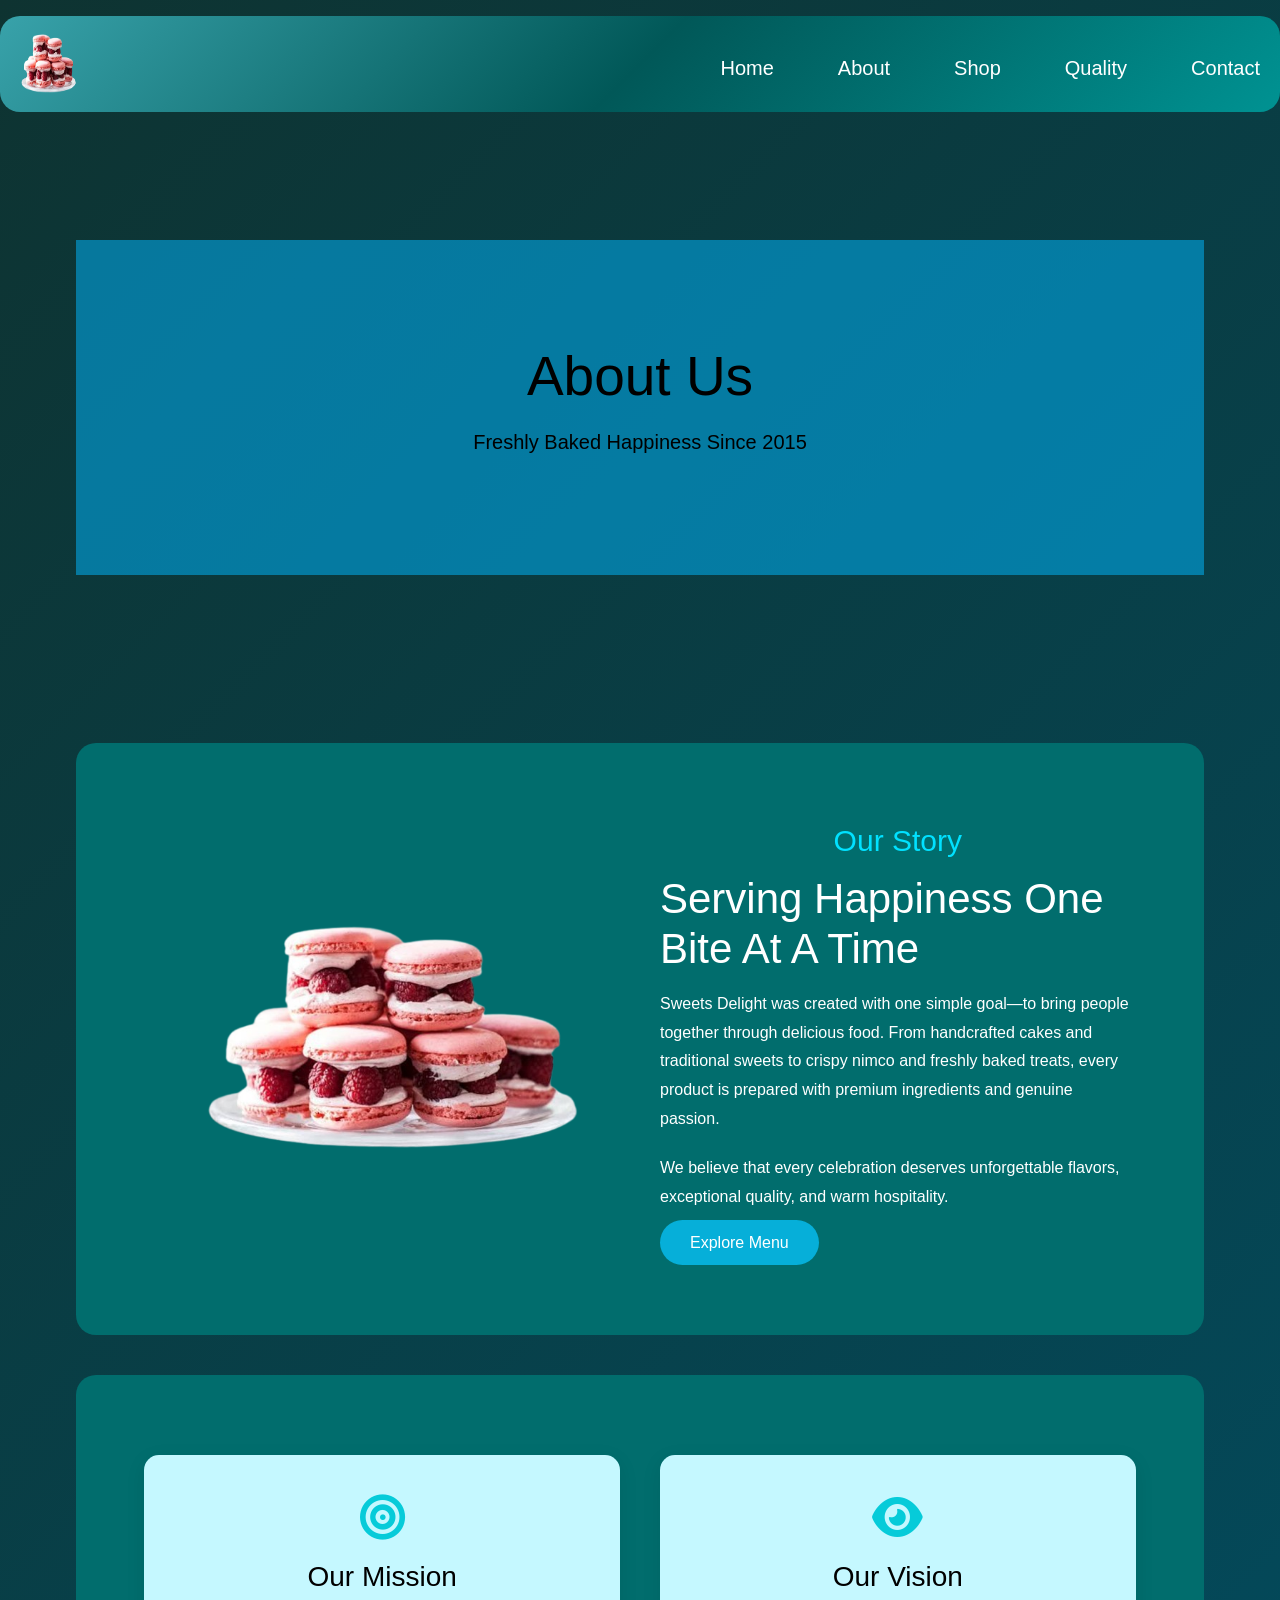
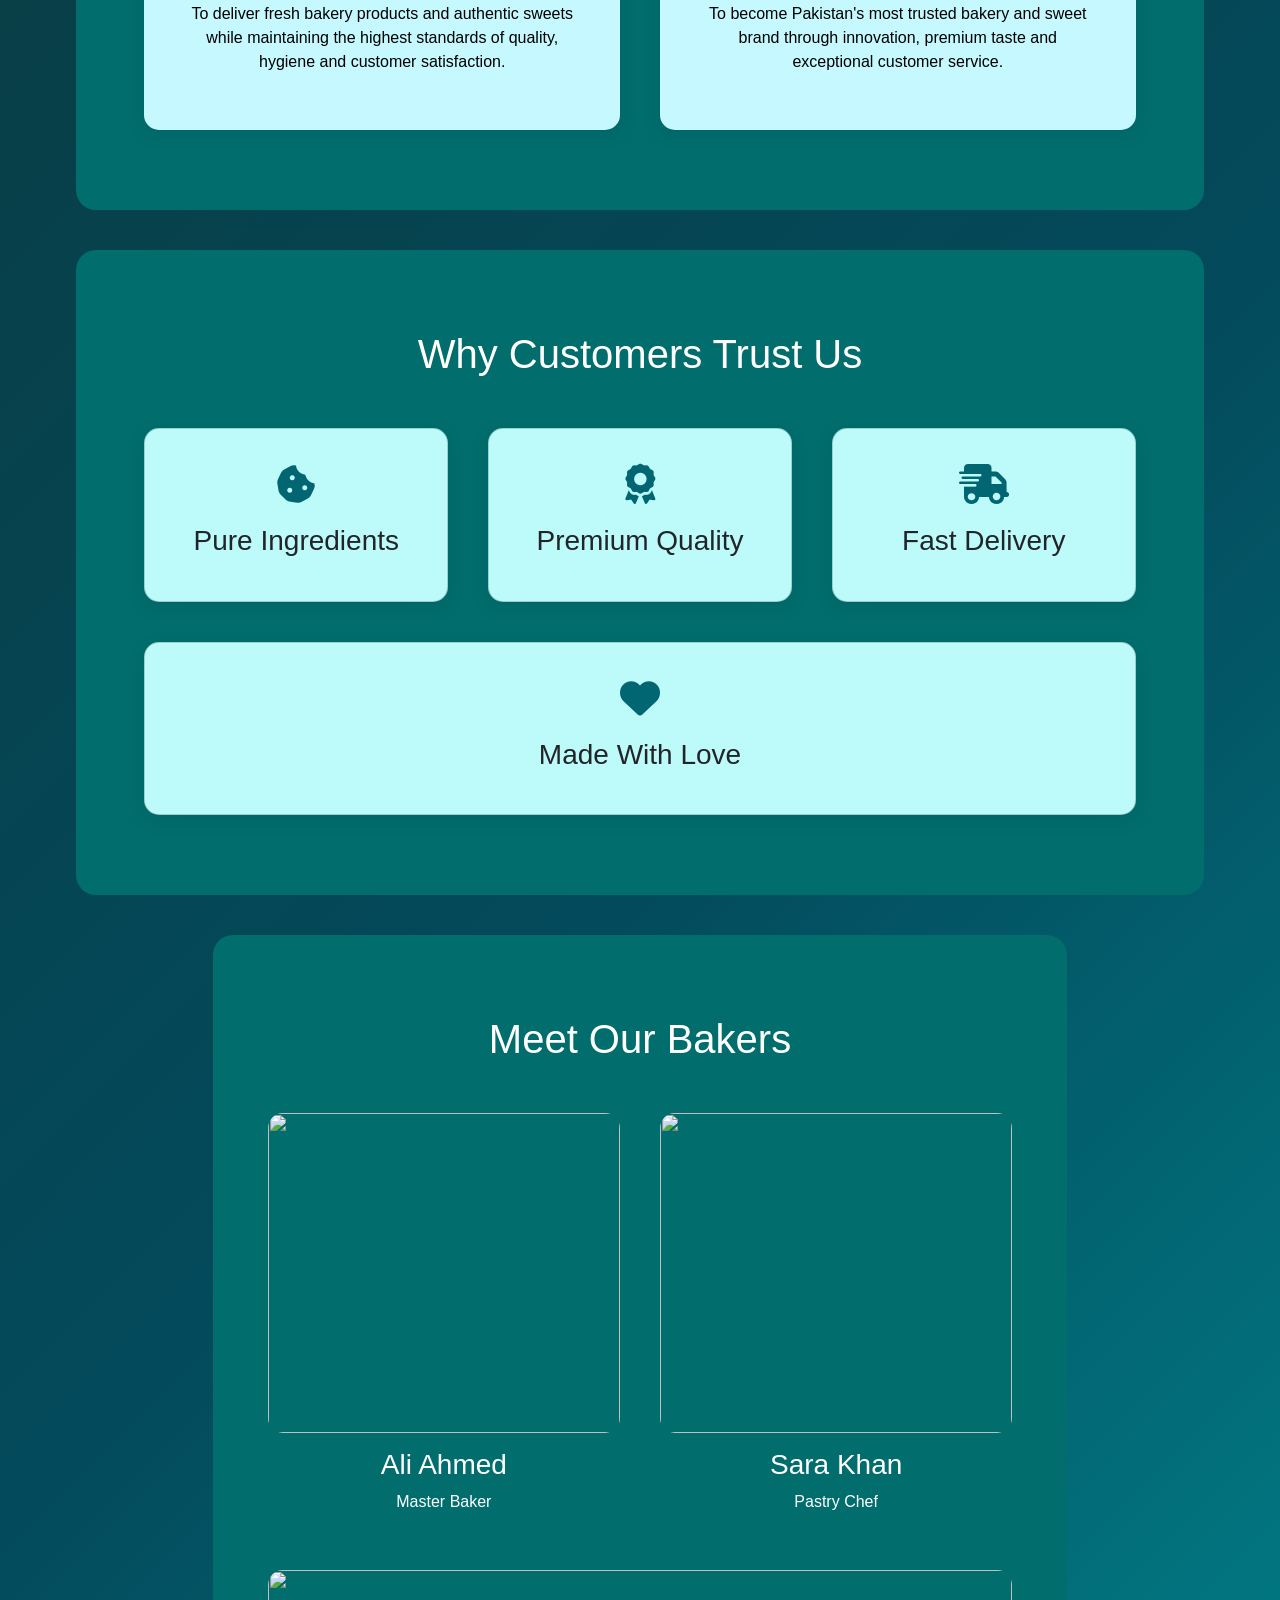
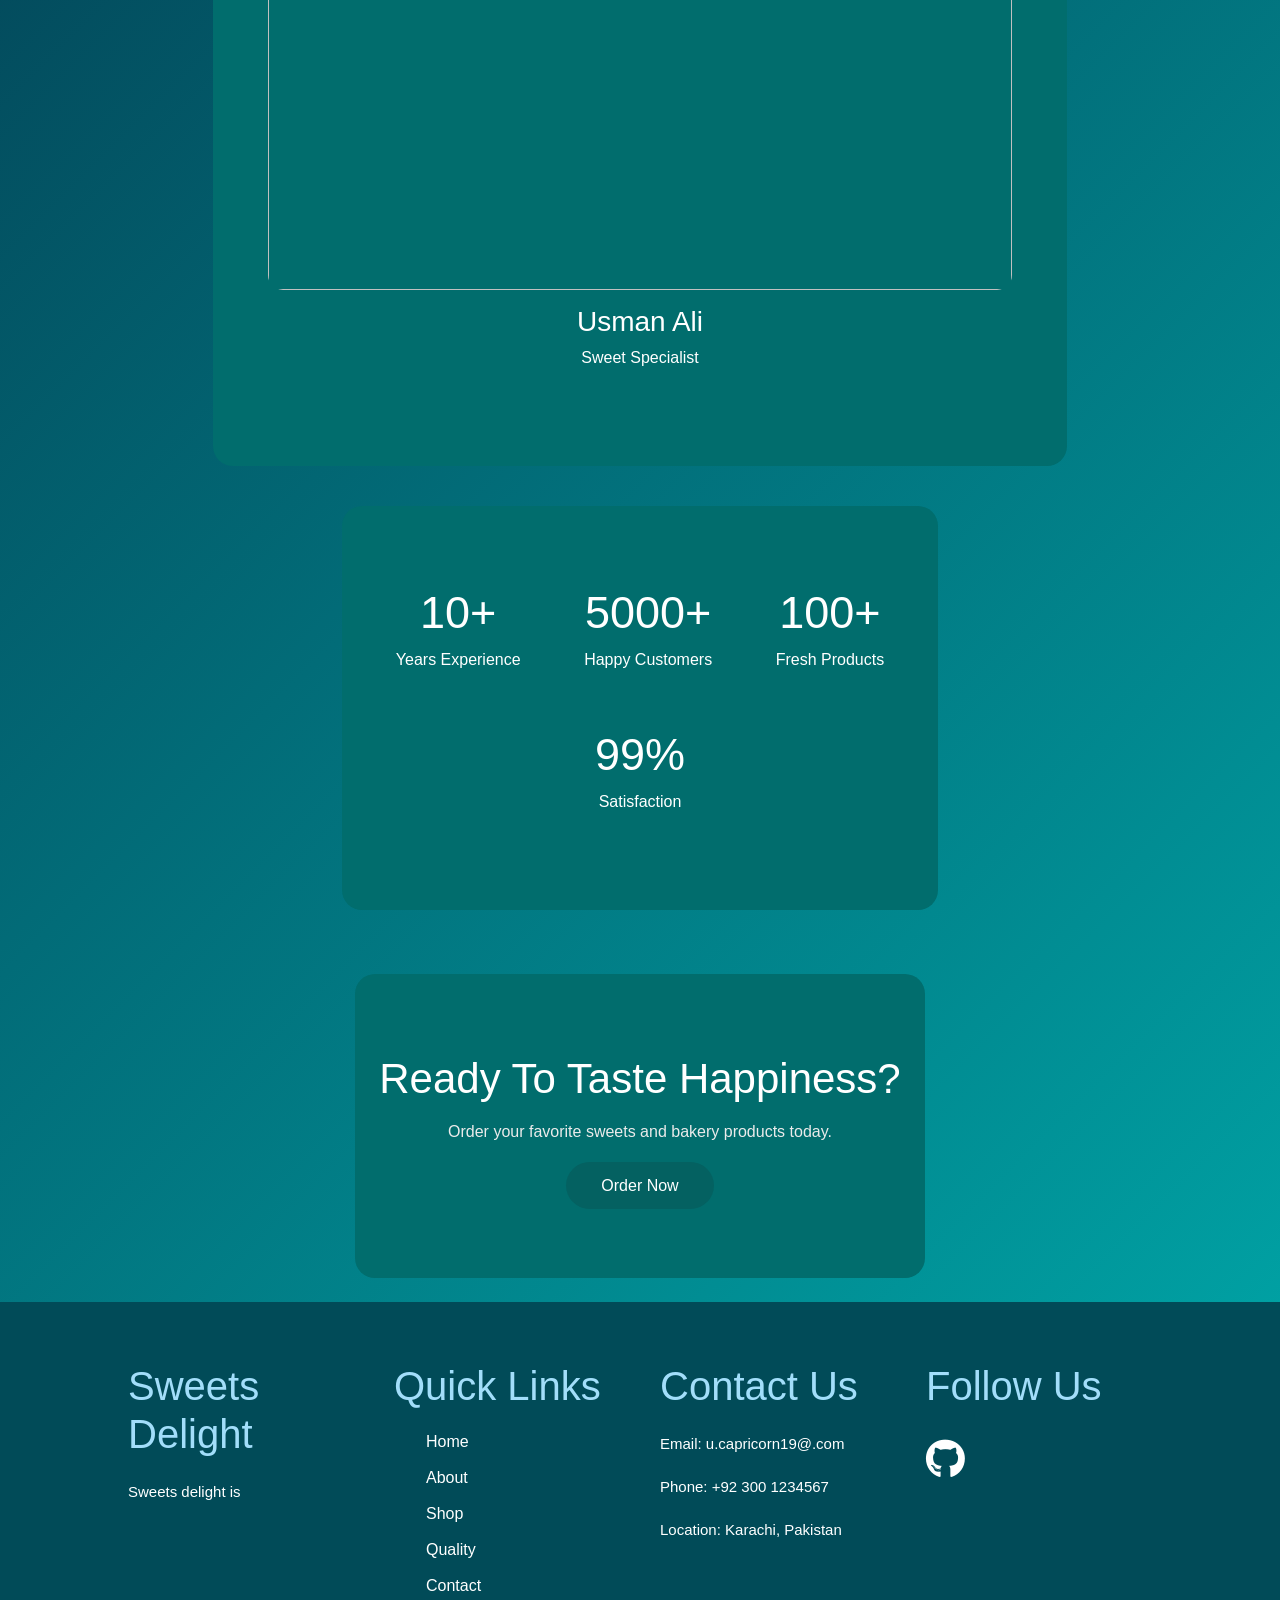
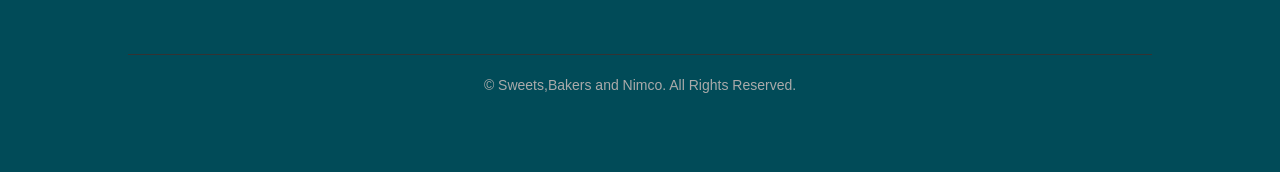
==== commit da723ab9: "sweets" ====
--- a/about.html
+++ b/about.html
@@ -127,17 +127,17 @@
             <h2>Meet Our Bakers</h2>
             <div class="container">
                 <div class="member">
-                    <img src="images/team1.jpg">
+                    <img src="https://encrypted-tbn0.gstatic.com/images?q=tbn:ANd9GcRcJpHoDu9qNr5nTo_9onkvyk_c5G5n8KL8avUVsVFDGg&s=10">
                     <h3>Ali Ahmed</h3>
                     <p>Master Baker</p>
                 </div>
                 <div class="member">
-                    <img src="images/team2.jpg">
+                    <img src="https://encrypted-tbn0.gstatic.com/images?q=tbn:ANd9GcSnNHGd5oSMDMHfqtXKF8Hcg5Y6vN0b35nOI8HU1Y-__w&s=10">
                     <h3>Sara Khan</h3>
                     <p>Pastry Chef</p>
                 </div>
                 <div class="member">
-                    <img src="images/team3.jpg">
+                    <img src="https://encrypted-tbn0.gstatic.com/images?q=tbn:ANd9GcR-bsmQg0EGtaoa7mNcmqn5Vm8TTL5IQgelTEKQTh5qyg&s=10">
                     <h3>Usman Ali</h3>
                     <p>Sweet Specialist</p>
                 </div>
@@ -172,12 +172,10 @@
     <footer class="footer">
         <div class="footer-container">
             <div class="footer-col">
-                <h2>Portfolio</h2>
+                <h2>Sweets Delight</h2>
                 <p>
-                    This is my personal portfolio website showcasing my skills, projects, and services as a frontend
-                    web
-                    developer. You can explore my work and get in touch with me for collaborations or inquiries.
-                </p>
+                    Sweets delight is 
+                     </p>
             </div>
             <div class="footer-col">
                 <h2>Quick Links</h2>
--- a/about.css
+++ b/about.css
@@ -87,6 +87,7 @@
     font-size: 20px;
     margin-top: 10px;
 }
+
 .story {
     background-color: #016d6d;
     border-radius: 20px;
@@ -126,6 +127,7 @@
         transform: translateY(-20px);
     }
 }
+
 .story-text h4 {
     text-align: center;
     font-size: 30px;
@@ -200,21 +202,18 @@
     cursor: pointer;
     transform: translateY(-8px);
 }
+
 .card i {
     font-size: 40px;
     color: #026572;
     margin-bottom: 20px;
 }
-/* .card i:hover {
-    cursor: pointer;
-    font-size: 40px;
-    color: #01383f;
-    margin-bottom: 20px;
-} */
-.team{
-     background-color: #016d6d;
-    border-radius: 20px;
-}
+
+.team {
+    background-color: #016d6d;
+    border-radius: 20px;
+}
+
 .member {
     flex: 1;
     min-width: 250px;
@@ -231,8 +230,6 @@
     margin-top: 15px;
 }
 
-/* Counter */
-
 .counter {
     background-color: #016d6d;
     border-radius: 20px;
@@ -251,7 +248,7 @@
 
 .cta {
     text-align: center;
-     background-color: #016d6d;
+    background-color: #016d6d;
     border-radius: 20px;
 }
 
@@ -272,6 +269,7 @@
     text-decoration: none;
     border-radius: 30px;
 }
+
 .cta a:hover {
     background: #004242;
     padding: 15px 35px;
@@ -369,7 +367,7 @@
 }
 
 @media(max-width:768px) {
- .footer {
+    .footer {
         padding: 50px 20px;
     }
 
@@ -414,6 +412,7 @@
         text-align: center;
         margin-top: 30px;
     }
+
     .container {
         flex-direction: column;
     }
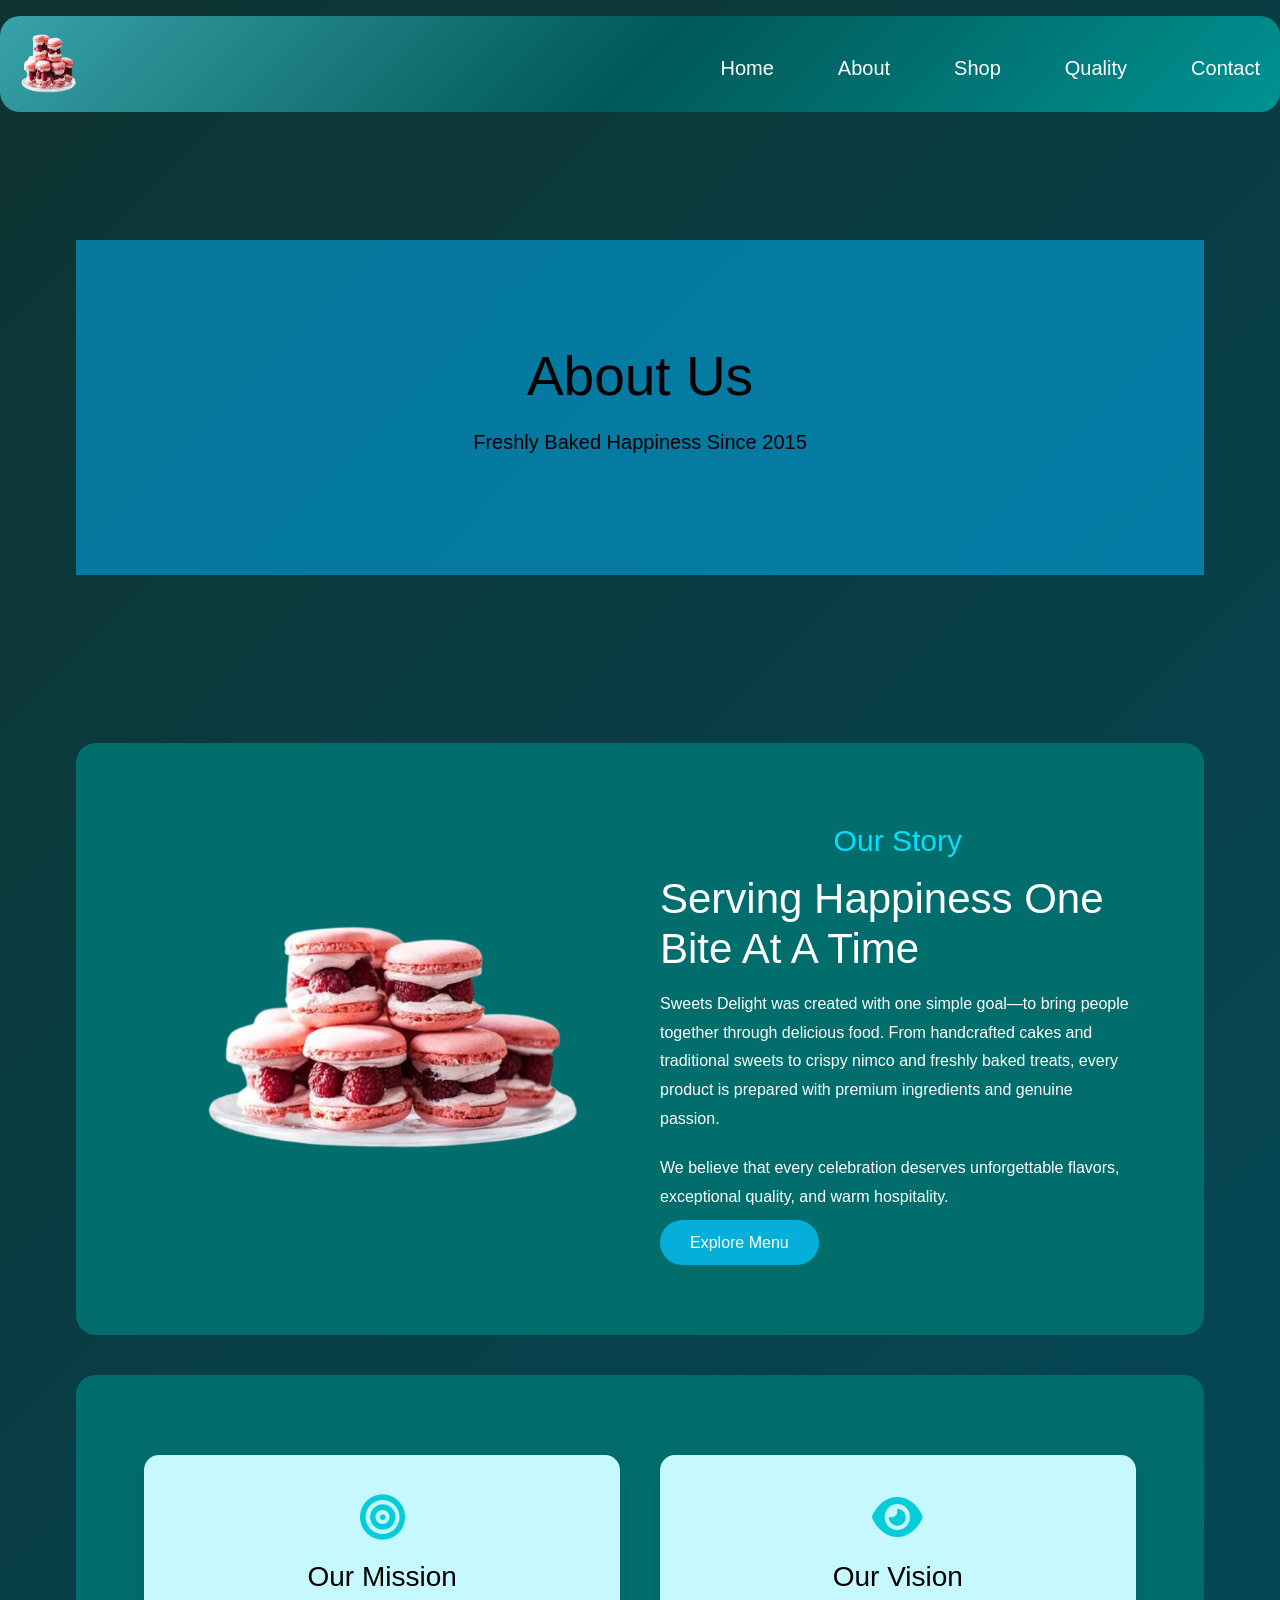
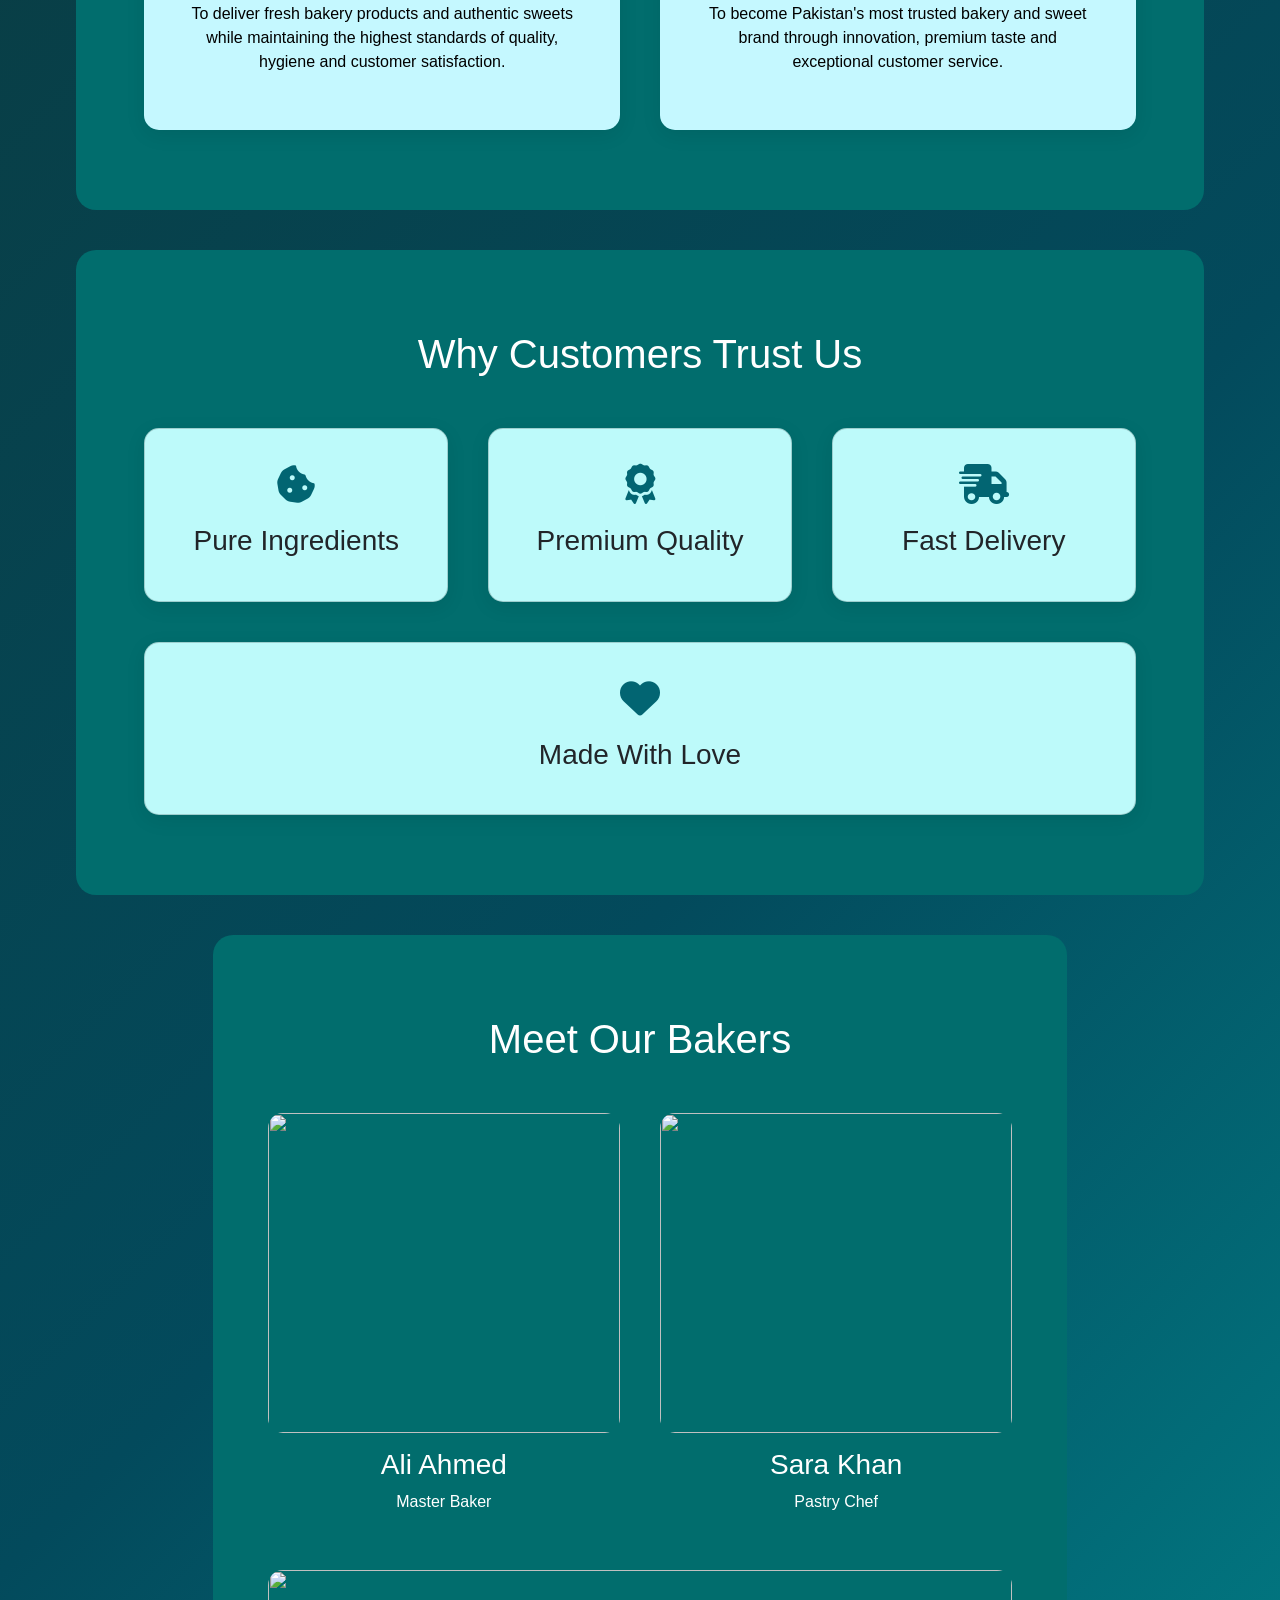
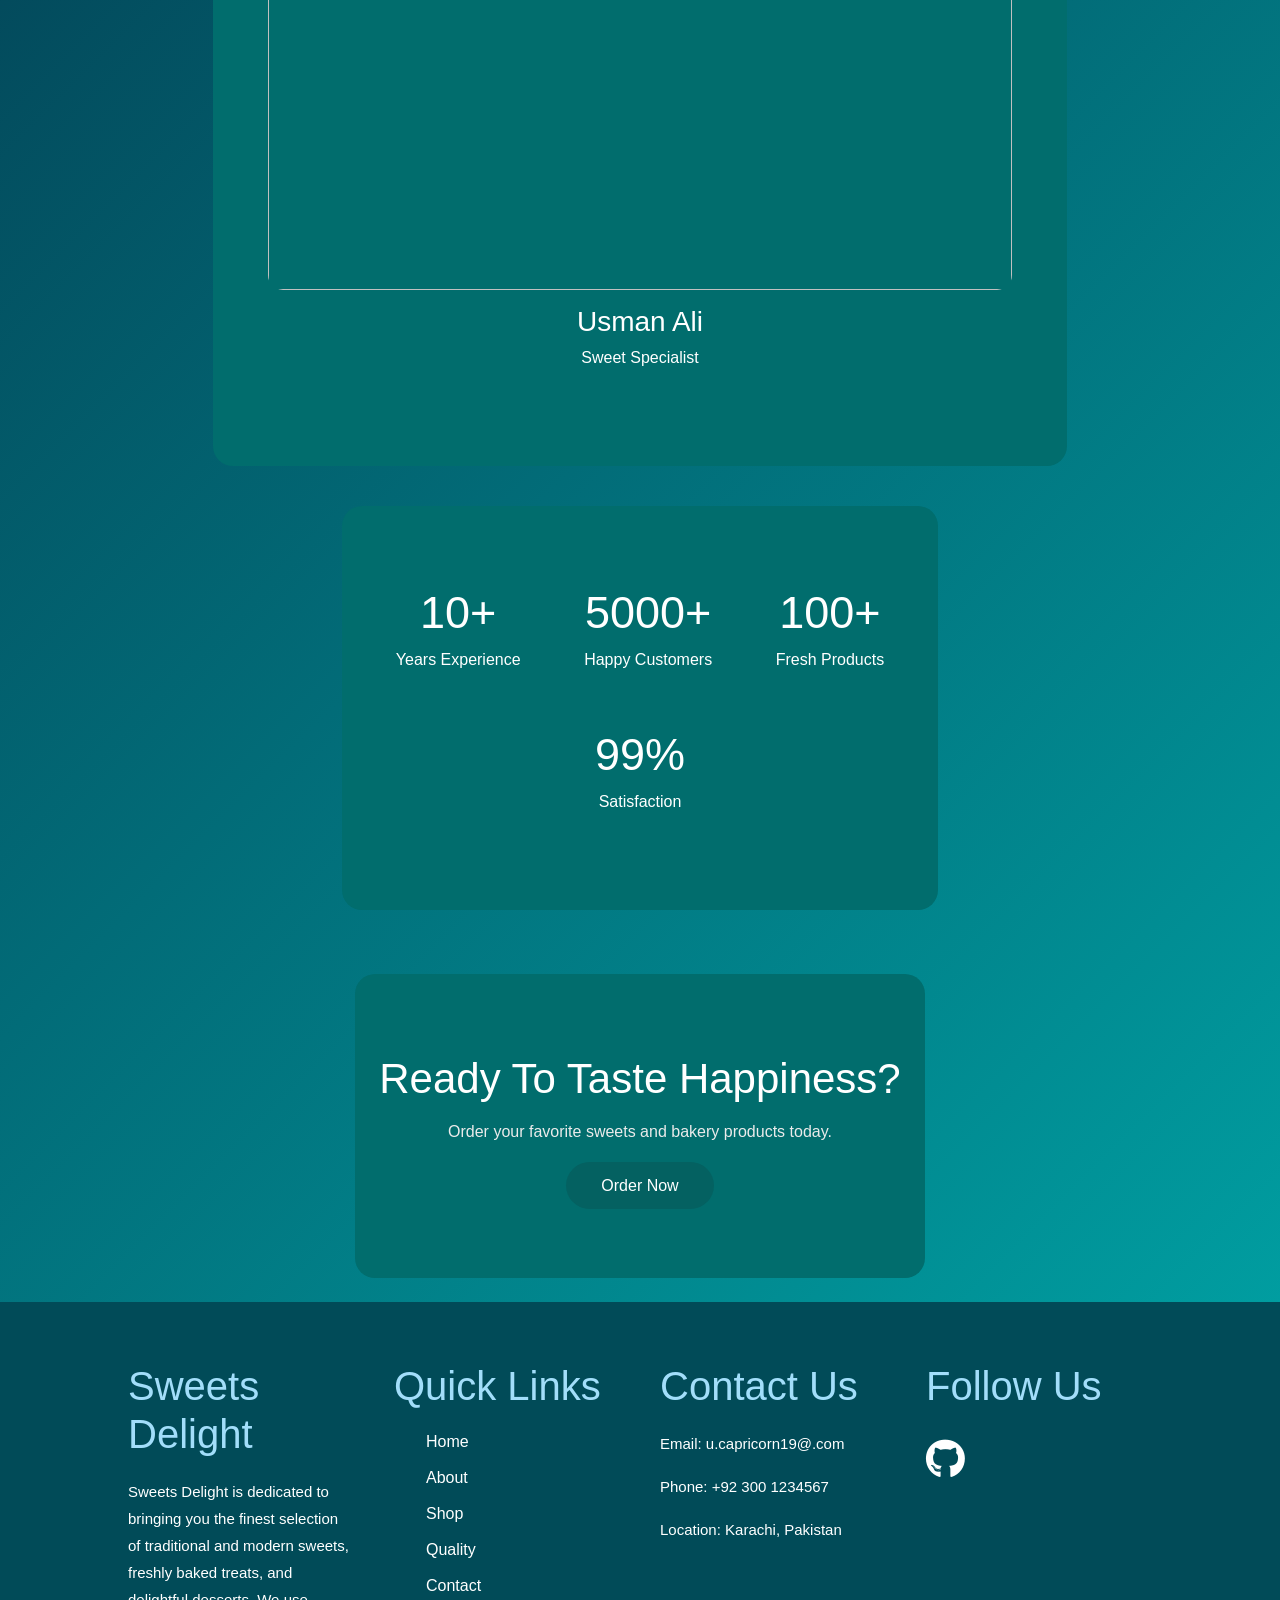
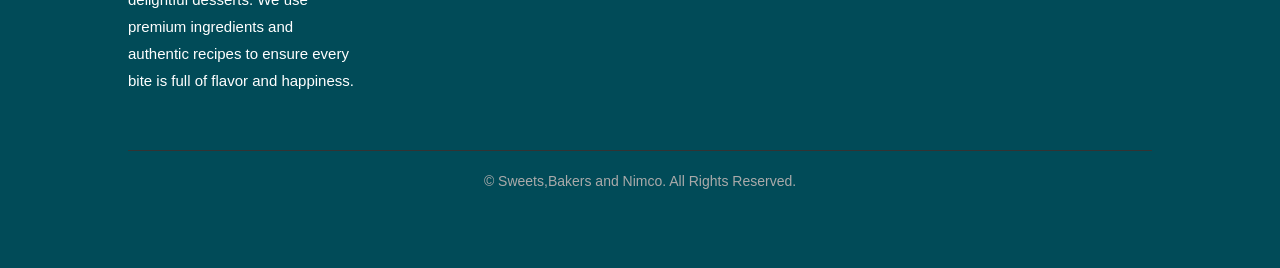
==== commit 39e481fe: "sweets" ====
--- a/about.html
+++ b/about.html
@@ -122,22 +122,24 @@
                 </div>
             </div>
         </section>
-        <!--========== Team ==========-->
         <section class="team">
             <h2>Meet Our Bakers</h2>
             <div class="container">
                 <div class="member">
-                    <img src="https://encrypted-tbn0.gstatic.com/images?q=tbn:ANd9GcRcJpHoDu9qNr5nTo_9onkvyk_c5G5n8KL8avUVsVFDGg&s=10">
+                    <img
+                        src="https://encrypted-tbn0.gstatic.com/images?q=tbn:ANd9GcRcJpHoDu9qNr5nTo_9onkvyk_c5G5n8KL8avUVsVFDGg&s=10">
                     <h3>Ali Ahmed</h3>
                     <p>Master Baker</p>
                 </div>
                 <div class="member">
-                    <img src="https://encrypted-tbn0.gstatic.com/images?q=tbn:ANd9GcSnNHGd5oSMDMHfqtXKF8Hcg5Y6vN0b35nOI8HU1Y-__w&s=10">
+                    <img
+                        src="https://encrypted-tbn0.gstatic.com/images?q=tbn:ANd9GcSnNHGd5oSMDMHfqtXKF8Hcg5Y6vN0b35nOI8HU1Y-__w&s=10">
                     <h3>Sara Khan</h3>
                     <p>Pastry Chef</p>
                 </div>
                 <div class="member">
-                    <img src="https://encrypted-tbn0.gstatic.com/images?q=tbn:ANd9GcR-bsmQg0EGtaoa7mNcmqn5Vm8TTL5IQgelTEKQTh5qyg&s=10">
+                    <img
+                        src="https://encrypted-tbn0.gstatic.com/images?q=tbn:ANd9GcR-bsmQg0EGtaoa7mNcmqn5Vm8TTL5IQgelTEKQTh5qyg&s=10">
                     <h3>Usman Ali</h3>
                     <p>Sweet Specialist</p>
                 </div>
@@ -174,8 +176,10 @@
             <div class="footer-col">
                 <h2>Sweets Delight</h2>
                 <p>
-                    Sweets delight is 
-                     </p>
+                    Sweets Delight is dedicated to bringing you the finest selection of traditional and modern sweets,
+                    freshly baked treats, and delightful desserts. We use premium ingredients and authentic recipes to
+                    ensure every bite is full of flavor and happiness.
+                </p>
             </div>
             <div class="footer-col">
                 <h2>Quick Links</h2>
--- a/about.css
+++ b/about.css
@@ -355,7 +355,9 @@
 }
 
 @media(max-width:992px) {
-
+.navbar{
+    text-align: center;
+}
     .overlay h1 {
         font-size: 42px;
     }
